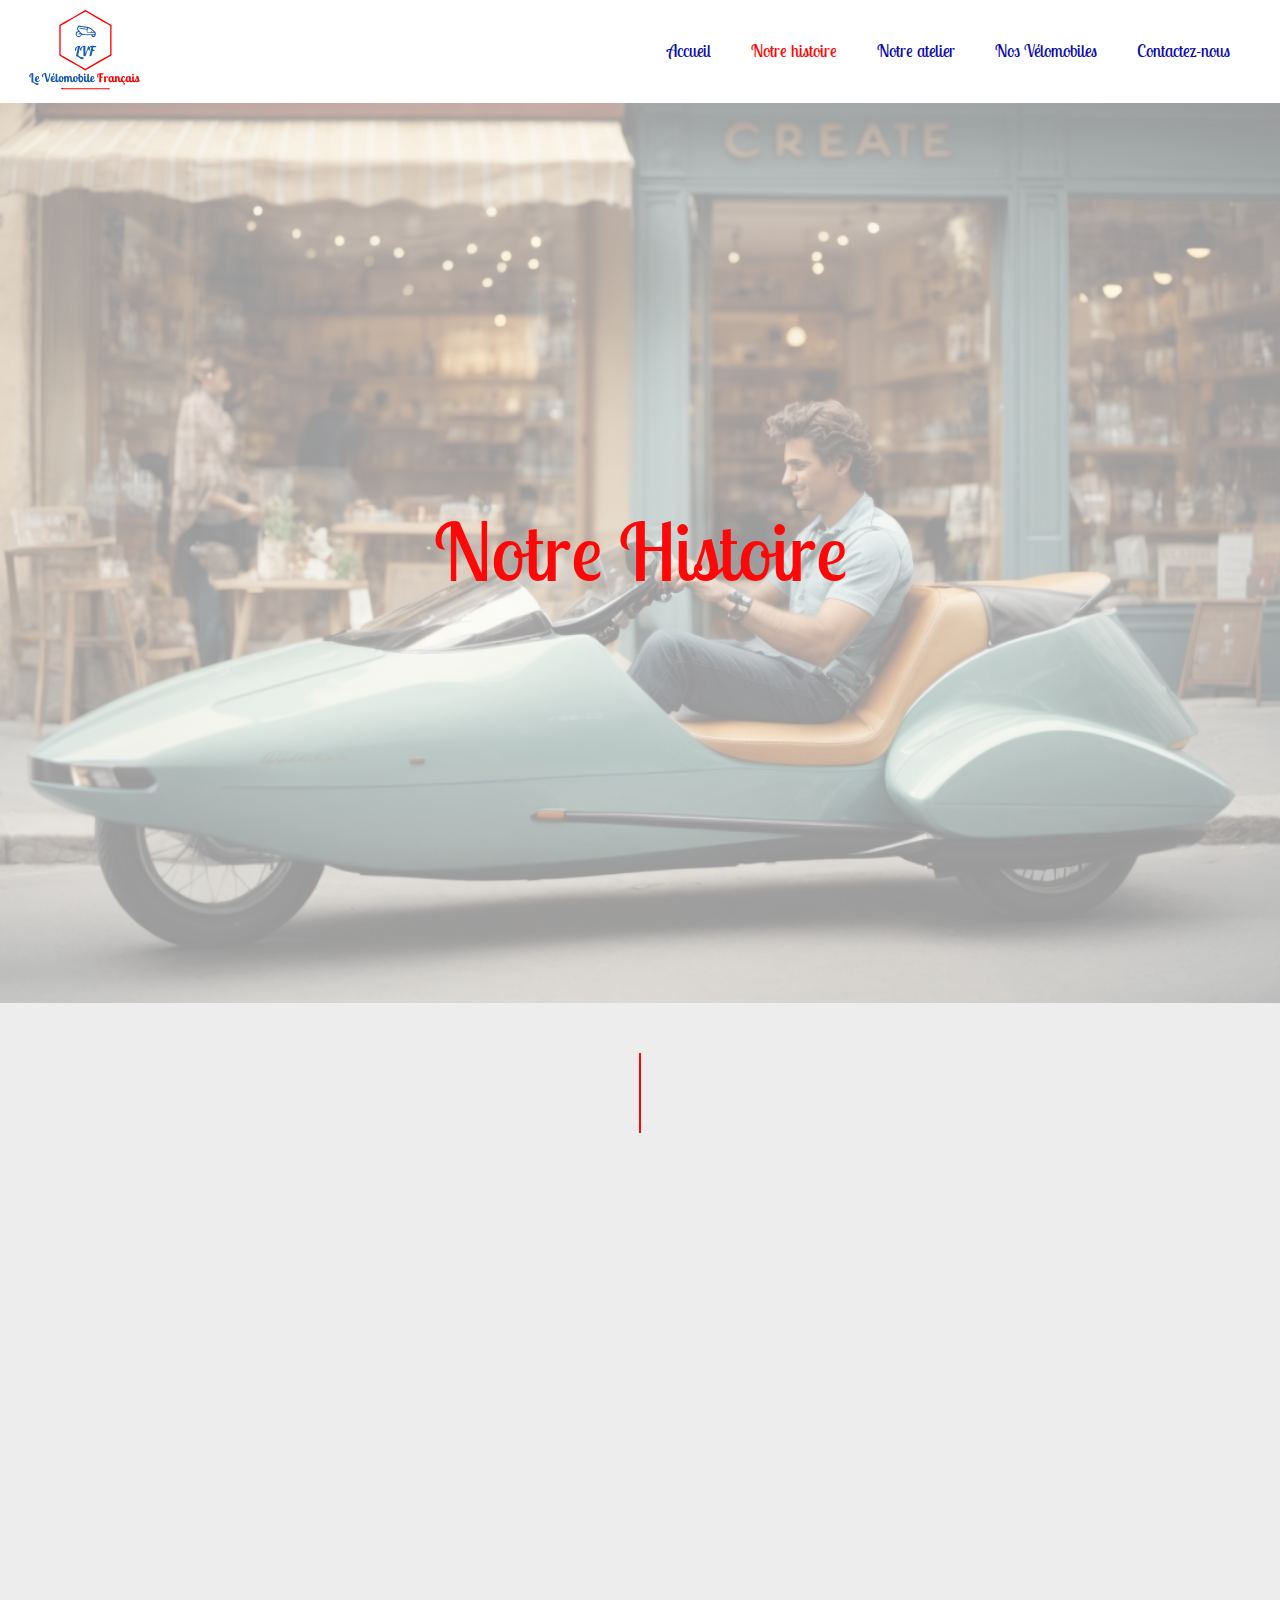
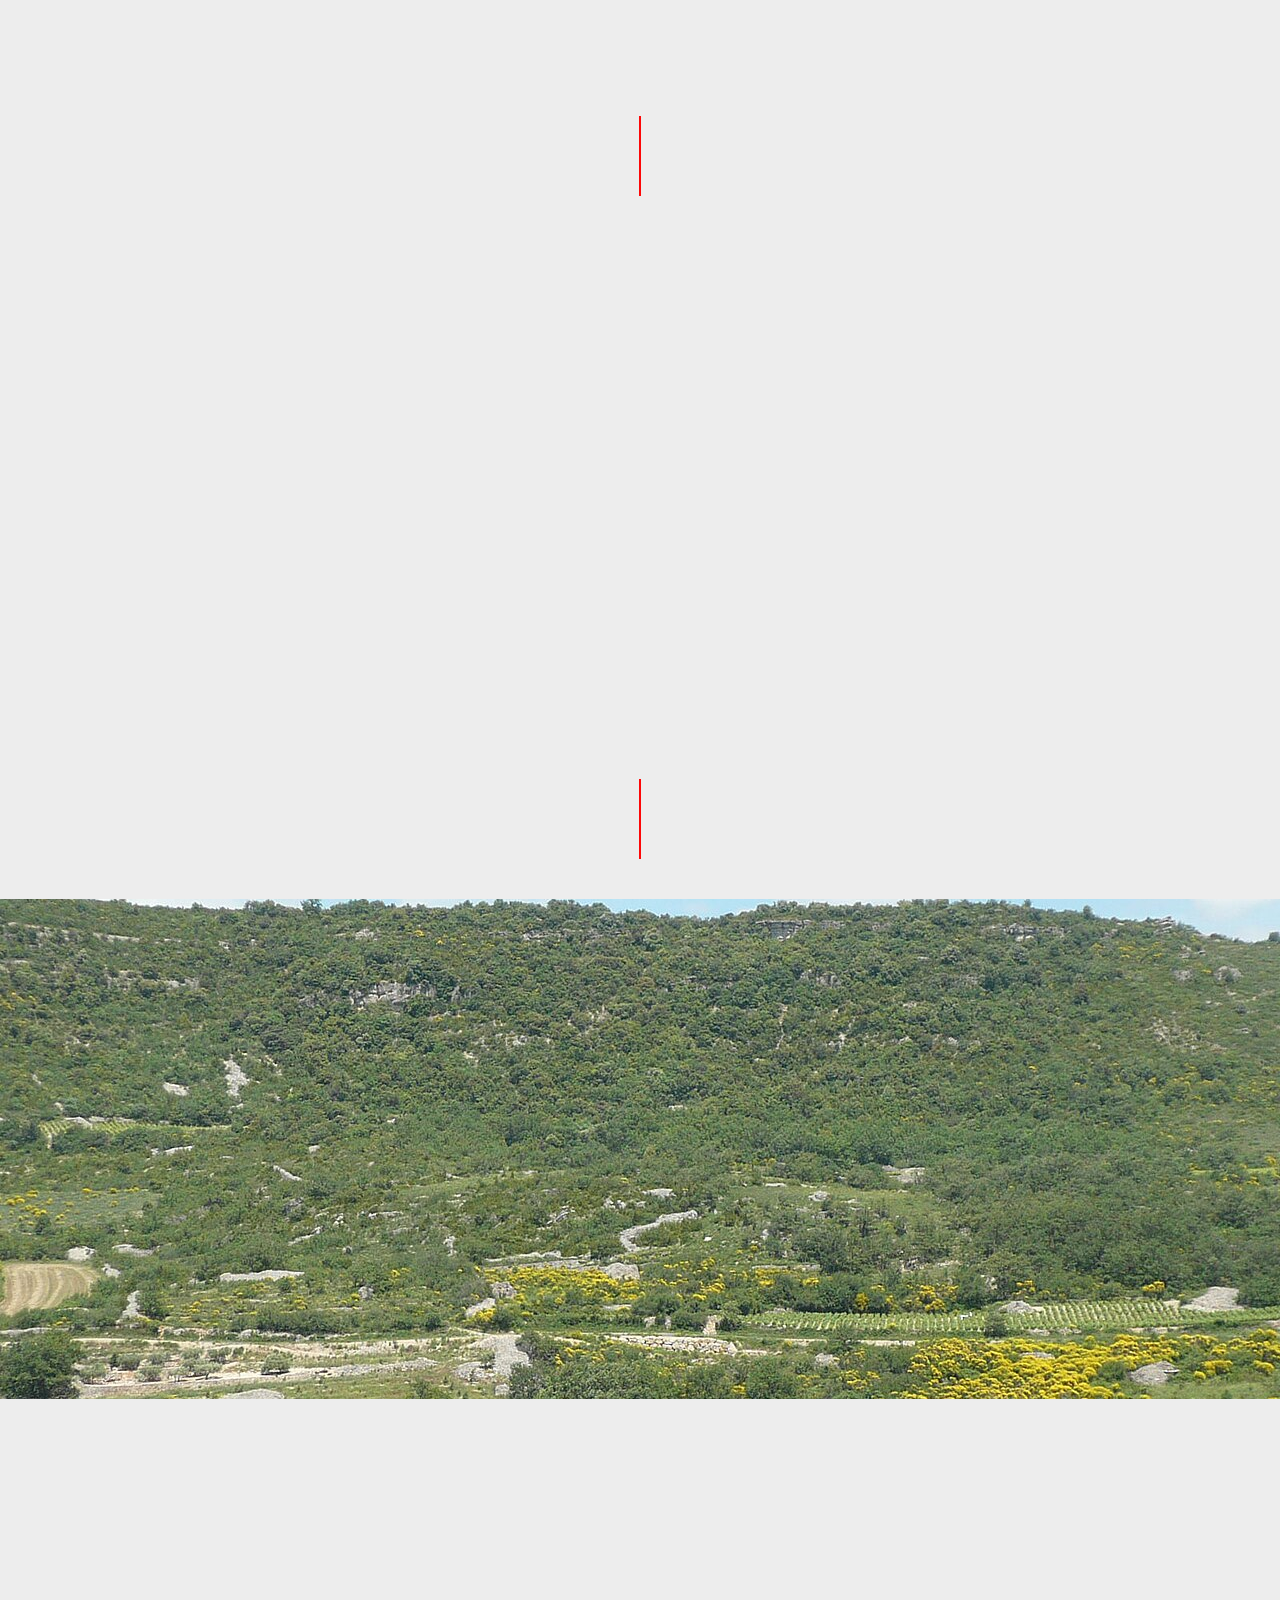
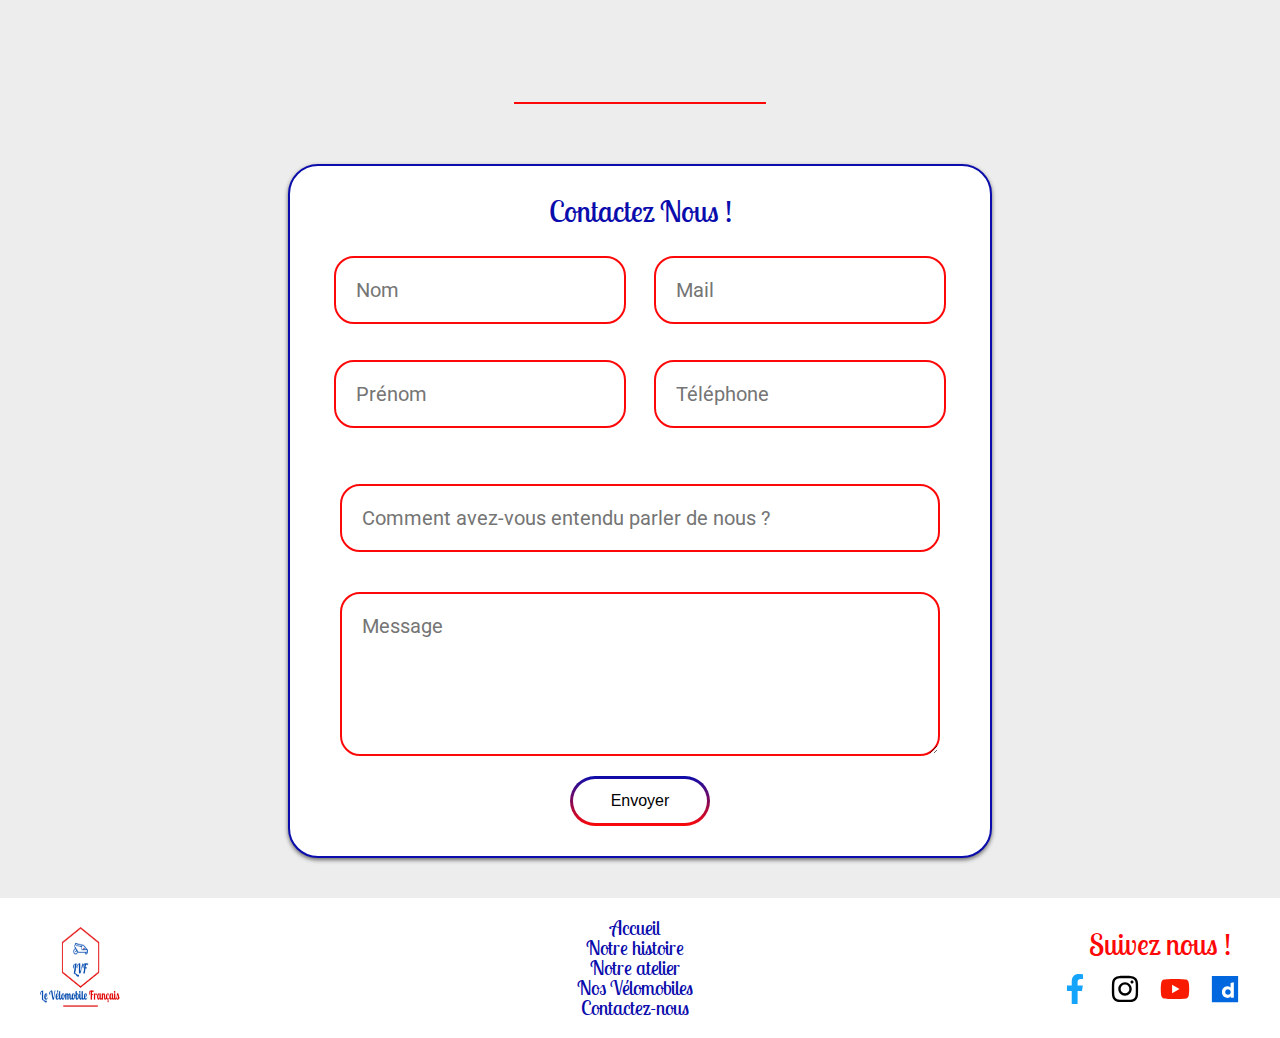
==== LVF/html/histoire.html @ 49d1deba "Merge branch 'developAntho'" ====
<!DOCTYPE html>
<html lang="fr">
  <head>
    <meta charset="UTF-8" />
    <meta name="viewport" content="width=device-width, initial-scale=1.0" />
    <link rel="stylesheet" href="../style/reset.css" />
    <link rel="preconnect" href="https://fonts.googleapis.com" />
    <link rel="preconnect" href="https://fonts.gstatic.com" crossorigin />
    <link
      href="https://fonts.googleapis.com/css2?family=Lobster+Two:wght@700&family=Roboto:wght@300;400;700&display=swap"
      rel="stylesheet"
    />
    <link rel="stylesheet" href="../style/general.css" />
    <link rel="stylesheet" href="../style/header.css" />
    <link rel="stylesheet" href="../style/histoire.css" />
    <link rel="stylesheet" href="../style/footer.css" />
    <link rel="stylesheet" href="../style/form.css" />
    <script src="../script/main.js" type="module" defer></script>
    <script type="module" src="../script/defilement.js" defer></script>
    <title>Le Vélomobile Français - Accueil</title>
  </head>
  <body>
    <header>
      <nav class="navbar" id="navbar">
        <a href="../index.html" class="logo"
          ><img
            src="../assets/imgs/lvf-logo+txt.svg"
            alt="Logo Le Vélomobile Français"
            title="Logo LVF"
            id="logo"
        /></a>
        <a href="#" class="logo2"
          ><img
            src="../assets/imgs/logo.png"
            alt="Logo Le Vélomobile Français"
            title="Logo LVF"
            id="logo1"
        /></a>
        <div class="navlinks">
          <ul>
            <li><a href="../index.html">Accueil</a></li>
            <li><a href="#" class="active">Notre histoire</a></li>
            <li><a href="./usines.html">Notre atelier</a></li>
            <li><a href="./modeles.html">Nos Vélomobiles</a></li>
            <li><a href="#contact">Contactez-nous</a></li>
          </ul>
        </div>
        <div id="icons"></div>
      </nav>
    </header>

    <main>
      <div class="container-title">
        <div class="overlay">
          <h1 class="active">Notre Histoire</h1>
        </div>
      </div>

      <div class="verticalLine"></div>

      <section class="first-container">
        <div class="container-content reveal">
          <div class="content-text reveal-2">
            <p>
              Lorem ipsum dolor sit, amet consectetur adipisicing elit. Odio
              obcaecati alias ad velit voluptates provident facilis laudantium
              placeat voluptate, deleniti neque, eligendi quia distinctio
              dolorum exercitationem expedita libero dolores ex.
            </p>
          </div>
          <div class="picture-content-title reveal-2">
            <img src="../assets/imgs/comedie.jpg" />
          </div>
        </div>
      </section>

      <div class="verticalLine"></div>

      <section class="second-container">
        <div class="container-content reveal">
          <div class="picture-content-title reveal-3">
            <img src="../assets/imgs/1er velomobile.jpg" />
          </div>
          <div class="content-text reveal-3">
            <p>
              Lorem ipsum dolor sit, amet consectetur adipisicing elit. Odio
              obcaecati alias ad velit voluptates provident facilis laudantium
              placeat voluptate, deleniti neque, eligendi quia distinctio
              dolorum exercitationem expedita libero dolores ex.
            </p>
          </div>
        </div>
      </section>

      <div class="verticalLine"></div>

      <section class="third-container">
        <div class="container-content-history">
          <div class="picture-content-title wide">
            <img src="../assets/imgs/garrigue.jpg" class="img-cover"/>
          </div>
          <div class="container-content-about reveal">
            <div class="content-text reveal-2">
              <p>
                Lorem ipsum dolor sit, amet consectetur adipisicing elit. Odio
                obcaecati alias ad velit voluptates provident facilis laudantium
                placeat voluptate, deleniti neque, eligendi quia distinctio
                dolorum exercitationem expedita libero dolores ex.
              </p>
            </div>
            <div class="content-text reveal-4">
              <p>
                Lorem ipsum dolor sit, amet consectetur adipisicing elit. Odio
                obcaecati alias ad velit voluptates provident facilis laudantium
                placeat voluptate, deleniti neque, eligendi quia distinctio
                dolorum exercitationem expedita libero dolores ex.
              </p>
            </div>
          </div>
        </div>
      </section>

      <div class="horizontalLine"></div>
    </main>
  </body>
</html>
---- LVF/style/general.css ----
:root {
  --blue: #0b0cac;
  --red: #fd0808;
  --black: #000;
  --white: #fff;
  --background: #ededed;
}

html {
  font-family: "Roboto", sans-serif;
  font-size: 1rem;
  scroll-behavior: smooth;
}

body {
  margin: 0;
  height: 100%;
  width: 100%;
}

h1,
h2,
h3,
h4 {
  font-family: "Lobster Two", fantasy;
}

h3 {
  font-size: 1.5em;
}

body {
  background-color: var(--background);
}

/*Image qui prend toute la largeur*/
.wide {
  width: 100%;
}
.img-cover {
  object-fit: cover;
}

/*Image inversée*/
.flipped {
  transform: scaleX(-1);
}

h2 {
  color: var(--blue);
  font-size: 2em;
  text-align: center;
  margin: 1em 0;
}

/*Premiere section */

.container-title {
  background-image: url("../assets/imgs/LVF\ Q.jpg");
  height: 100vh;
  background-size: cover;
  background-position: center;
  position: relative;
  margin: 0 0 2.5em;
}
/*filtre eclaircissant*/
.overlay {
  display: flex;
  justify-content: center;
  flex-direction: column;
  align-items: center;
  position: absolute;
  top: 0;
  right: 0;
  bottom: 0;
  left: 0;
  background-color: rgba(255, 255, 255, 0.6);
  z-index: 1;
}

.container-title h1 {
  font-size: 4em;
  color: var(--blue);
  margin: 0 0 5px 0;
  z-index: 1;
}
.container-title span {
  color: var(--red);
}

.overlay .button-design {
  width: 180px;
  height: 60px;
  z-index: 1;
  background: rgba(255, 255, 255, 0.8);
  background-image: linear-gradient(180deg, white, white),
    linear-gradient(180deg, var(--blue), var(--red));
  border: 3px solid transparent;
  background-clip: padding-box, border-box;
  background-origin: border-box;
  margin: 1.75rem 0 0 0;
  border-radius: 30px;
  font-size: 16px;
  cursor: pointer;
  transition: transform 0.1s ease-out;
}

.button-design {
  width: 140px;
  height: 50px;
  z-index: 1;
  background-image: linear-gradient(180deg, white, white),
    linear-gradient(180deg, var(--blue), var(--red));
  border: 3px solid transparent;
  background-clip: padding-box, border-box;
  background-origin: border-box;
  margin: 1.75rem 0 0 0;
  border-radius: 30px;
  font-size: 16px;
  cursor: pointer;
  transition: transform 0.1s ease-out;
}

.button-design:hover {
  transform: scale(1.1);
}

.horizontalLine {
  width: 250px;
  border: 1px solid var(--red);
  text-align: center;
  margin: 3em auto;
}

.container-title .overlay .horizontalLine {
  margin: 10px auto;
}

.verticalLine {
  width: 0;
  height: 80px;
  border-right: 2px solid var(--red);
  margin: 10px auto;
}

section {
  margin: 2em 0 2em 0;
}

/*Premiere section présentation*/
.container-content {
  display: flex;
  justify-content: space-between;
  align-items: center;
}
.content-text {
  padding: 2em;
}
.picture-content-title img {
  width: 850px;
  height: 500px;
}


/*Notre gamme unique*/
.container-box {
  display: flex;
  justify-content: space-between;
  margin: 40px 0 0 0;
  align-items: start;
}
.picture-content-one img {
  width: 43.75rem;
  height: 25rem;
  border-radius: 0 400px 100px 0;
}
.content-about-one {
  display: flex;
  flex-direction: column;
  align-items: center;
  margin: 3.75rem 12.5rem 0 0;
  background-color: var(--white);
  padding: 1.5em;
  border-radius: 10% 20% 10% 20%;
  box-shadow: var(--blue) 0px 2px 5px -1px, var(--blue) 0px 1px 3px -1px;
  transition: transform 0.1s ease-out;
}


.content-about-one ul li {
  text-align: center;
  margin: 0.5em 0 0 0;
}
.active-blue {
  color: var(--blue);
}
.picture-content-two img {
  width: 43.75rem;
  height: 25rem;
  border-radius: 400px 0 0 100px;
}

.content-about-two {
  display: flex;
  flex-direction: column;
  align-items: center;
  margin: 3.75rem 0 0 12.5rem;
  background-color: var(--white);
  padding: 1.5em;
  border-radius: 20% 10% 20% 10%;
  transition: transform 0.1s ease-out;
  box-shadow: var(--red) 0px 2px 5px -1px, var(--red) 0px 1px 3px -1px;
}
.content-about-two:hover {
  transform: scale(1.1);
}
.content-about-two ul li {
  text-align: center;
  margin: 0.5em 0 0 0;
}

/*section histoire/usine*/
.container-picture-three {
  text-align: center;
}
.container-picture-three h3 {
  color: var(--blue);
  margin: 0 0 1.5rem 0;
}
.container-picture-three img {
  width: 43.75rem;
  height: 25rem;
}
.container-content-three {
  display: flex;
  width: 25rem;
  margin: 8rem auto;
  flex-direction: column;
  justify-content: center;
  align-items: center;
  text-align: justify;
}

/*formulaire*/

form {
  border: 2px solid var(--blue);
  display: flex;
  width: 50%;
  display: flex;
  flex-direction: column;
  margin: 0 auto;
  padding: 1.5em;
  border-radius: 1.5em;
  background-color: var(--white);
}
form h3 {
  text-align: center;
  color: var(--blue);
  margin: 0 0 1em 0;
}

/* Cacher les labels sauf pour les Screen Readers */
label {
  clip: rect(0 0 0 0);
  clip-path: inset(50%);
  height: 1px;
  overflow: hidden;
  position: absolute;
  white-space: nowrap;
  width: 1px;
}

.div-form-container {
  display: flex;
  justify-content: space-between;
  align-items: center;
  width: 100%;
}
.first-form-bloc,
.second-form-bloc {
  margin: 0 auto;
  text-align: center;
  width: 100%;
}
.first-form-bloc input,
.second-form-bloc input {
  width: 91%;
  box-sizing: border-box;
  margin: 0 0 1.8em 0;
}

input,
textarea {
  margin: 1em;
  padding: 1em;
  border-radius: 1em;
  border: 2px solid var(--red);
}

form .button-design {
  margin: 0 auto;
}
/*style pour le défilement transition*/
.reveal-loaded .reveal [class*="reveal-"] {
  opacity: 0 !important;
  animation: none !important;
  transition: 0s !important;
}

.reveal-loaded [class*="reveal-"] {
  animation: revealAnimation 1s cubic-bezier(0.5, 0, 0, 1) both;
}

.reveal-loaded .reveal-2 {
  animation-delay: 0.1s;
}

.reveal-loaded .reveal-3 {
  animation-delay: 0.2s;
}

.reveal-loaded .reveal-4 {
  animation-delay: 0.3s;
}

@media (prefers-reduced-motion: reduce) {
  .reveal-loaded [class*="reveal-"] {
    animation: none !important;
  }
}

@keyframes revealAnimation {
  0% {
    opacity: 0;
    transform: translateY(30px);
  }
  100% {
    opacity: 1;
    transform: translateY(0px);
  }
}


/*Media QUERIES*/

@media screen and (max-width: 992px) {
  .container-title {
    width: 100%;
    height: 50vh;
  }
  .container-title h1 {
    font-size: 2.3em;
  }
  .container-content {
    display: flex;
    flex-direction: column;
  }
  .content-text {
    margin: 10px auto;
    width: 70%;
    text-align: justify;
  }
  .picture-content-title img {
    width: 100%;
    height: auto;
  }
  .picture-content-one img {
    width: 100%;
    height: auto;
  }
  .content-about-one .button-design {
    margin: 1em 0 0 1em;
  }
  .content-about-two .button-design {
    margin: 1em 1em 0 0;
  }
  h3 {
    font-size: 1em;
  }
  .content-about-one,
  .content-about-two {
    margin: 0 1em 0 1em;
  }

  .picture-content-two img {
    width: 100%;
    height: auto;
  }
  .container-picture-three img {
    width: 100%;
    height: auto;
  }
  .three {
    display: flex;
    flex-direction: column;
  }
  .container-content-three {
    margin: 1em auto;
  }
  .threeBis {
    display: flex;
    flex-direction: column;
  }
  .threeBis .container-picture-three {
    order: 1;
  }
  .threeBis .container-content-three {
    order: 2;
  }
  .div-form-container {
    display: flex;
    flex-direction: column;
  }
}

/*** MEDIA QUERIES GENERAUX ***/

/* Extra small devices (phones, 600px and down) */
@media only screen and (max-width: 600px) {
  body {
    font-size: 1em;
  }
}

/* Small devices (portrait tablets and large phones, 600px and up) */
@media only screen and (min-width: 600px) {
  body {
    font-size: 1em;
  }
}

/* Medium devices (landscape tablets, 768px and up) */
@media only screen and (min-width: 768px) {
  body {
    font-size: 1.1em;
  }
}

/* Large devices (laptops/desktops, 992px and up) */
@media only screen and (min-width: 992px) {
  body {
    font-size: 1.2em;
  }
 }
 
 /* Extra large devices (large laptops and desktops, 1200px and up) */
 @media only screen and (min-width: 1200px) {
  body {
    font-size: 1.25em;
  }
 }
---- LVF/style/header.css ----
:root {
  --blue: #0b0cac;
  --red: #fd0808;
  --black: #000;
  --white: #fff;
}

header {
  height: 100%;
  width: 100%;
  background-color: var(--white);
}



#logo {
  width: 150px;
  height: 80px;
}
#logo1{
  width:80px;
  height: 80px;
  display:none;
}
.navbar {
  display: flex;
  justify-content: space-between;
  padding: 10px;
  align-items: center;
  box-sizing: border-box;
}
.navbar a {
  text-decoration: none;
  color: black;
}

.navlinks ul {
  display: flex;
  justify-content: space-between;
  align-items: center;
  font-family: "Lobster Two", fantasy;
  font-size: 17px;
}
/*ligne au survol de la souris*/
.navlinks ul li a {
  position: relative;
}
.navlinks ul li a::before {
  content: "";
  width: 0;
  height: 2px;
  background-color: var(--red);
  /* Couleur du trait */
  position: absolute;
  bottom: -5px;
  left: 0;
  transition: 0.5s ease;
}

/* Au survol du lien, on élargi le trait */
.navlinks ul li a:hover::before {
  width: 100%;
  /* Largeur maximale du trait */
}
.navlinks ul li {
  margin: 0 40px 0 0;
}

.navlinks ul li a {
  color: var(--blue);
}

.active {
  color: var(--red) !important;
}

#icons {
  cursor: pointer;
  display: none;
}

/* Gestion mobiles */

@media (max-width: 800px) {
  #icons {
    display: block;
    margin: 0 1em 0 0;
  }

  #icons:before {
    content: "\2630";
    z-index: 9;
    font-size: 2em;
    color: var(--blue)
  }

  .activeBurger #icons:before {
    content: "\2715";
    z-index: 10;
  }
  .navbar {
    height: 130px;
  }
  #logo{
    display:none;
  }
  .logo2{
    position: absolute;
    margin: 0 1em 0 1em;
  }
  #logo1 {
    display: block;
    
  }
  nav ul {
    z-index: 5;
    position: absolute;
    left: -100%;
    top: 0;
    flex-direction: column;
    background-color: white;
    width: 100%;

    transition: 0.25s;
  }

  nav ul li {
    width: 100%;
    text-align: center;
    padding: 3px 0;
  }

  nav.activeBurger ul {
    left: 35%;
    width: 50%;
  }
}
---- LVF/style/histoire.css ----
.container-title {
  background-image: url("../assets/imgs/PhotoReal_create_a_shopin_a_street_in_south_of_france_selling_2.jpg");
}

.container-content-history {
  display: flex;
  flex-direction: column;
  justify-content: center;
  align-items: center;
}
.wide img {
  width: 100%;
}
.container-content-about {
  display: flex;
  justify-content: center;
  align-items: center;
}
.content-text {
  margin: 2em 0 2em 0;
  padding: 2em;
}
---- LVF/style/footer.css ----
:root {
  --blue: #0b0cac;
  --red: #fd0808;
  --black: #000;
  --white: #fff;
  --background: #ededed;
}

/*footer*/

footer {
  background-color: white;
  padding: 1em;
}
.div-container {
  display: flex;
  justify-content: space-between;
  align-items: center;
}
.ul-box {
  margin: 0 0 0 3.5em;
  text-align: center;
  font-family: "Lobster two", sans-serif;
}
.div-title-tab h3 {
  margin: 0 0 0.5em 0;
  color: var(--red);
}
.ul-box ul li a {
  text-decoration: none;
  color: var(--blue);
}
.div-social-tab {
  display: flex;
  align-items: center;
  flex-direction: column;
}

.div-social-tab img {
  width: 30px;
  height: 30px;
  margin: 0 1em 0 0;
}
.div-logo img {
  width: 80px;
  height: 80px;
  margin: 0 1em 0 1em;
}

/* couleurs icones */

.icon0{
  filter: invert(70%) sepia(55%) saturate(6953%) hue-rotate(179deg) brightness(104%) contrast(97%);
}

.icon2{
  filter: invert(18%) sepia(77%) saturate(6926%) hue-rotate(15deg) brightness(103%) contrast(110%);
}

.icon3{
  filter: invert(24%) sepia(55%) saturate(3353%) hue-rotate(202deg) brightness(102%) contrast(101%);
}

@media screen and (max-width: 992px) {
  .div-social-tab {
    display: flex;
    margin: 0 1em 0 0;
  }
  .div-social-tab img {
    width: 100%;
  }
  .div-icon-tab {
    display: flex;
    flex-direction: row;
  }
}
---- LVF/style/form.css ----
/*formulaire*/

form {
  border: 2px solid var(--blue);
  display: flex;
  width: 50%;
  display: flex;
  flex-direction: column;
  margin: 0 auto;
  padding: 1.5em;
  border-radius: 1.5em;
  background-color: var(--white);
  box-shadow: 0 2px 4px dimgray;
}
form h3 {
  text-align: center;
  color: var(--blue);
  margin: 0 0 1em 0;
}

/* Cacher les labels sauf pour les Screen Readers */
label {
  clip: rect(0 0 0 0);
  clip-path: inset(50%);
  height: 1px;
  overflow: hidden;
  position: absolute;
  white-space: nowrap;
  width: 1px;
}

.div-form-container {
  display: flex;
  justify-content: space-between;
  align-items: center;
  width: 100%;
}
.first-form-bloc,
.second-form-bloc {
  margin: 0 auto;
  text-align: center;
  width: 100%;
}
.first-form-bloc input,
.second-form-bloc input {
  width: 91%;
  box-sizing: border-box;
  margin: 0 0 1.8em 0;
}

input,
textarea {
  margin: 1em;
  padding: 1em;
  border-radius: 1em;
  border: 2px solid var(--red);
  font-family: inherit;
  font-size: inherit;
}

form .button-design {
  margin: 0 auto;
}

@media screen and (max-width: 992px) {
  .div-form-container {
    display: flex;
    flex-direction: column;
  }
}
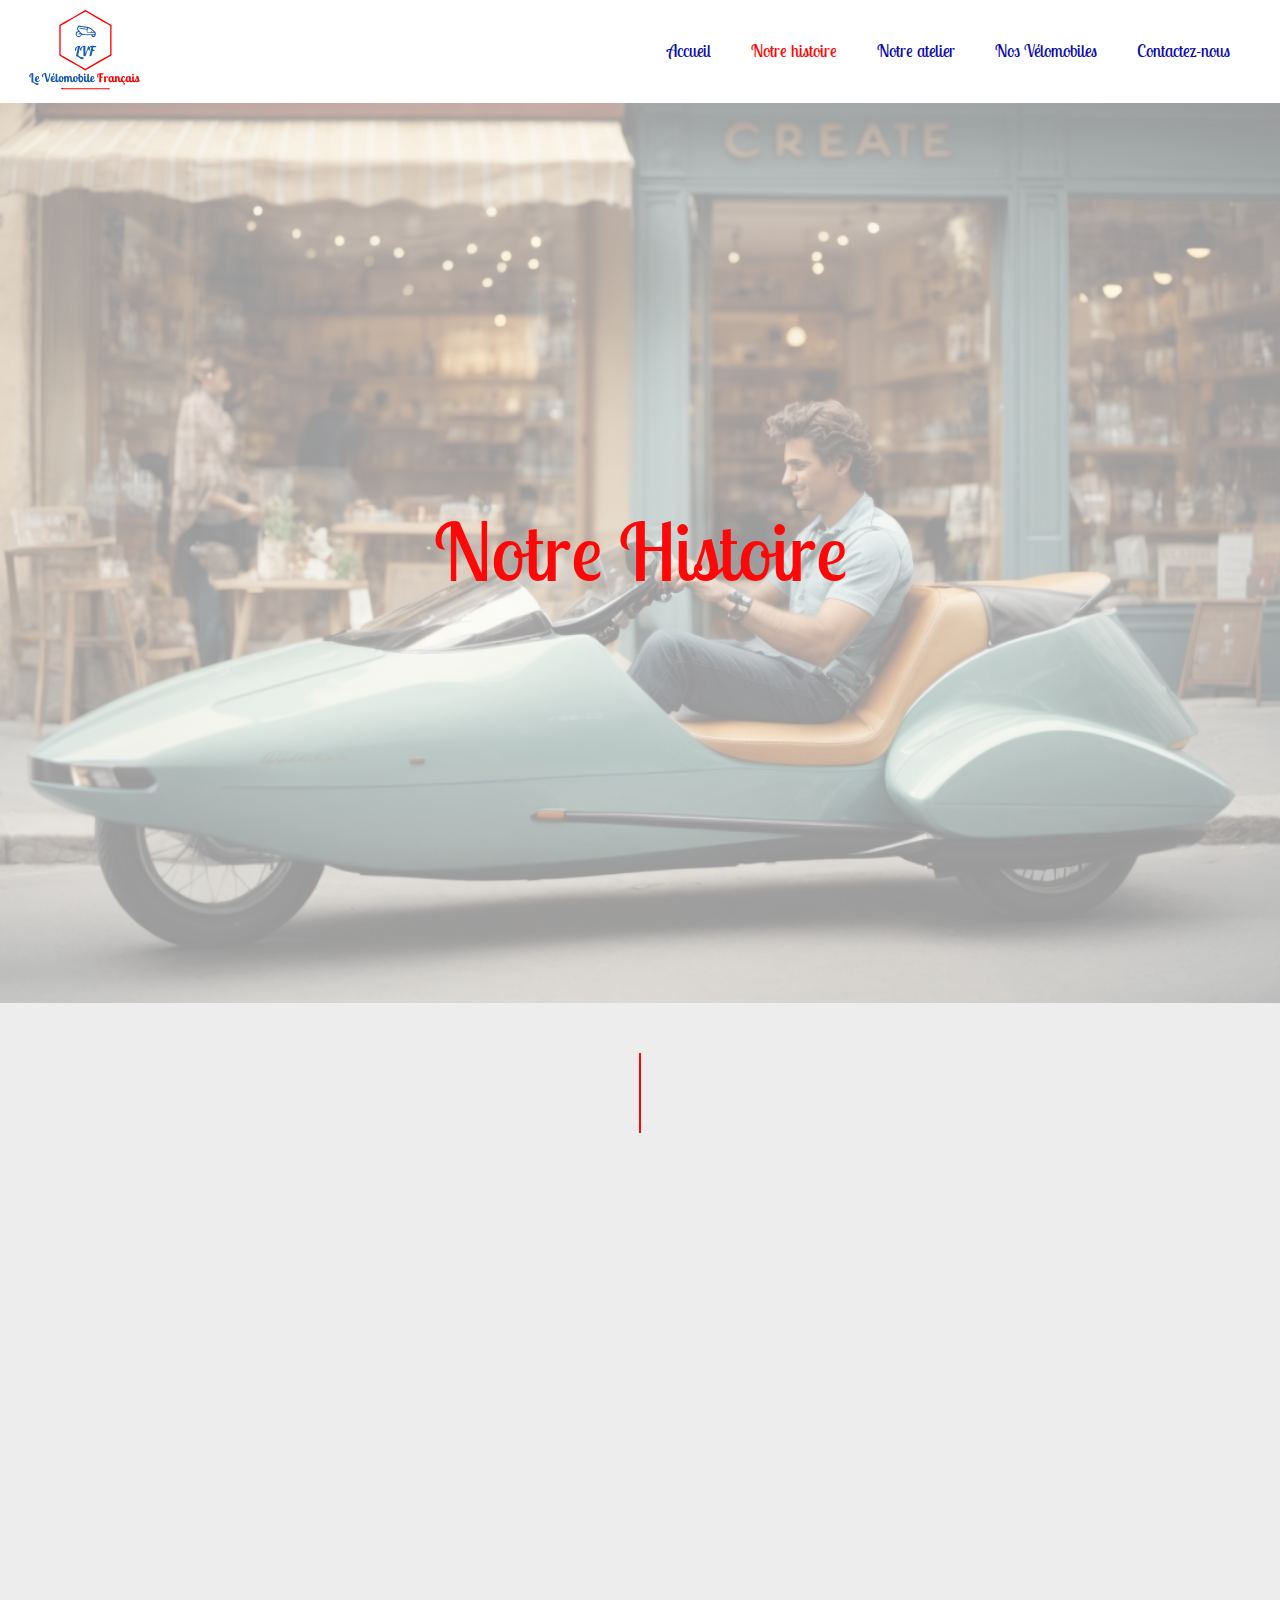
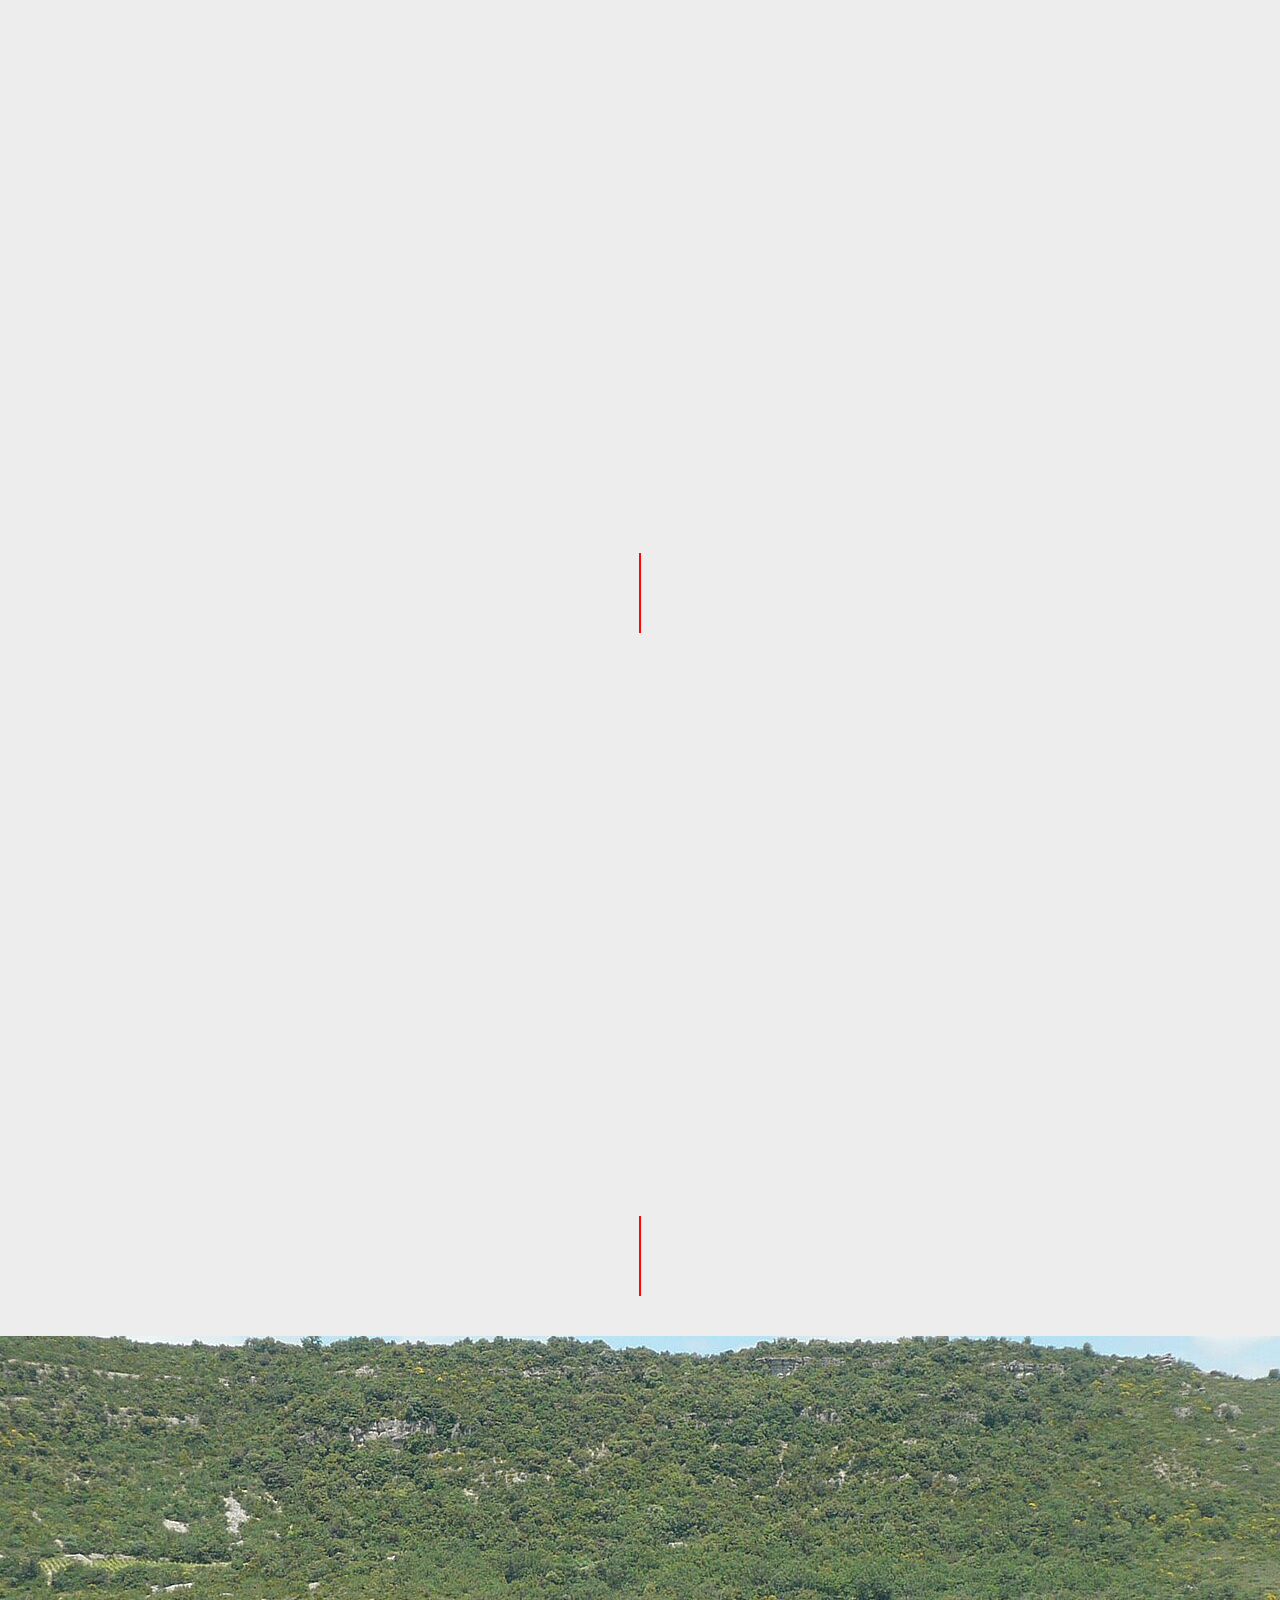
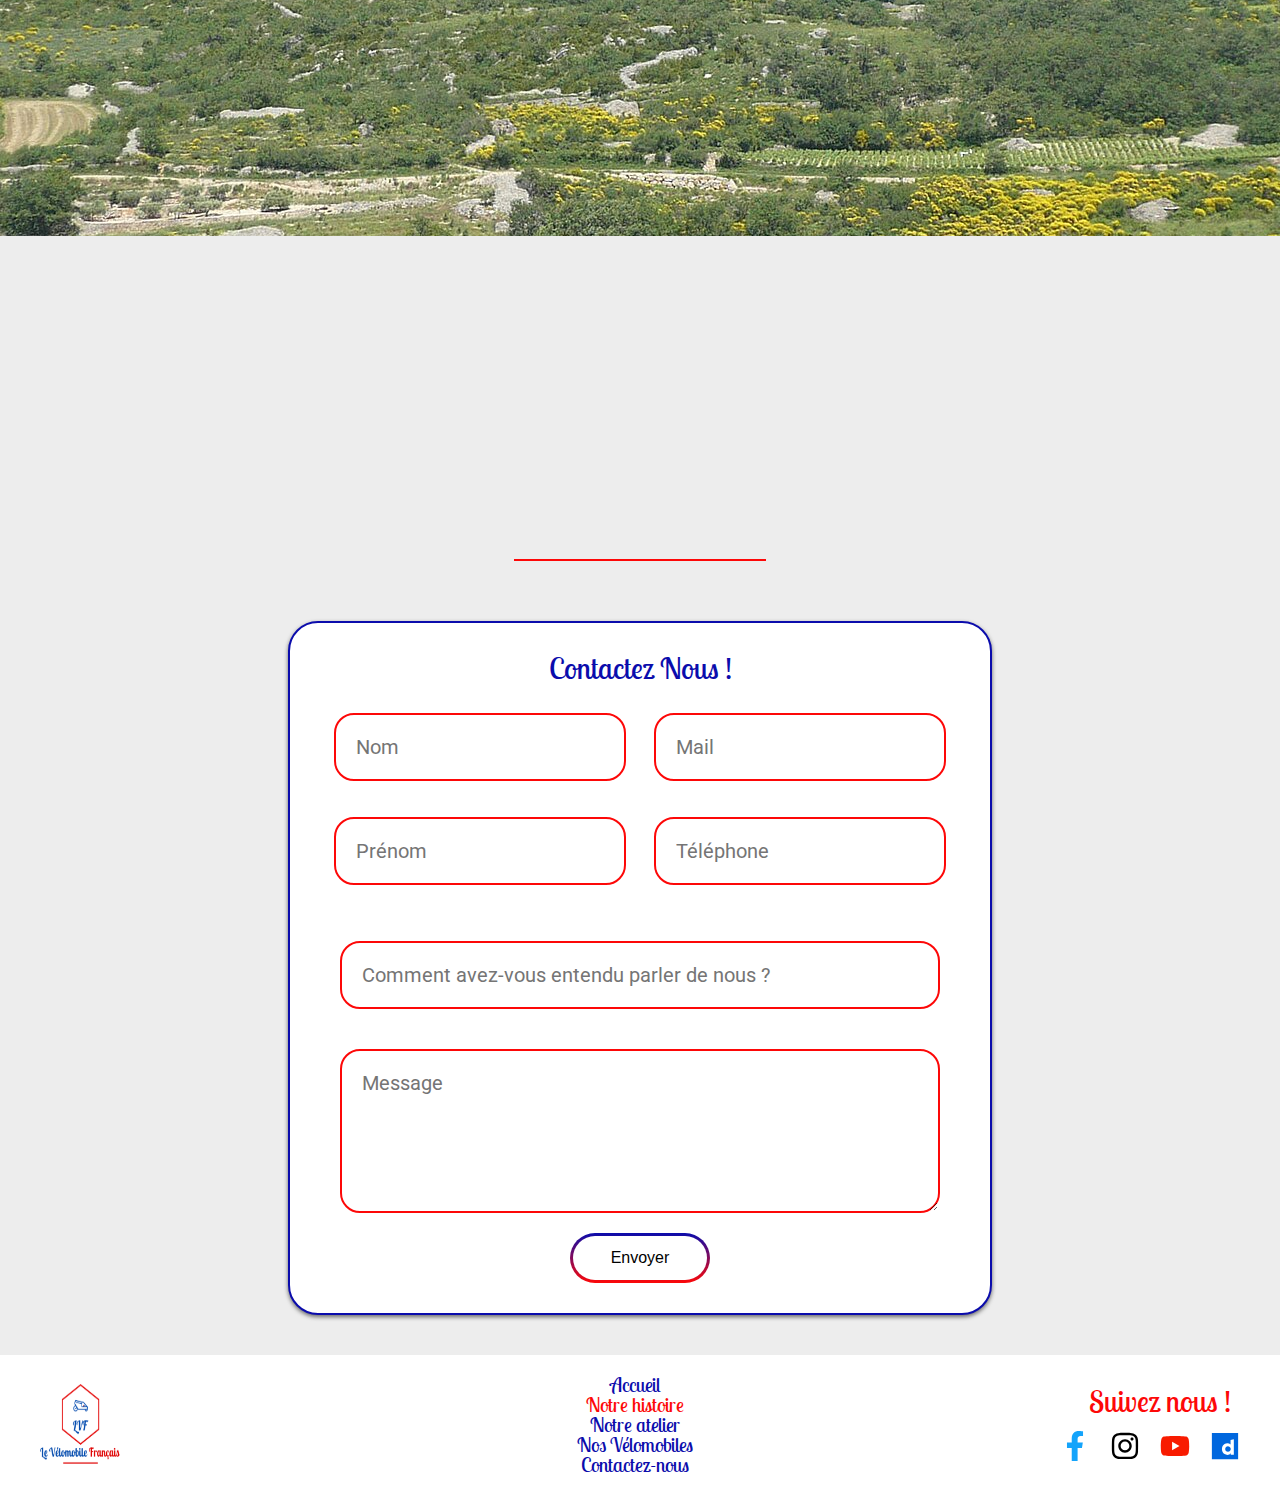
==== commit 83385352: "Merge branch 'developgbb'" ====
--- a/LVF/html/histoire.html
+++ b/LVF/html/histoire.html
@@ -62,10 +62,9 @@
         <div class="container-content reveal">
           <div class="content-text reveal-2">
             <p>
-              Lorem ipsum dolor sit, amet consectetur adipisicing elit. Odio
-              obcaecati alias ad velit voluptates provident facilis laudantium
-              placeat voluptate, deleniti neque, eligendi quia distinctio
-              dolorum exercitationem expedita libero dolores ex.
+              Notre entreprise innovante, située au cœur de Montpellier, a choisi cette ville dynamique pour son siège social en raison de sa forte culture du vélo et de ses infrastructures cyclables.<br>Montpellier est également un pôle d'innovation technologique, offrant un environnement propice au développement de solutions de transport alternatives et durables.<br>C’est d’abord l’histoire de deux frères Nicolas et Valentin, passionnés de vélo et soucieux de l'environnement, l'entreprise est née d'une volonté de proposer une solution de transport écologique et performante.<br>Il a fallu relever des défis importants, notamment en matière d'investissement et de recherche & développement.<br>Cependant, grâce à notre persévérance et notre participation à des conférences types Ted, nous avons réussi à lever une dizaine de million d’euros et ainsi, mettre sur pied une gamme unique de vélomobiles adaptés aux besoins des citadins.<br>
+              Nos Vélomobiles se caractérisent par leur design innovant et leur efficacité énergétique remarquable.<br>Dotés d'une coque légère en matériaux composites, ces véhicules associent les avantages du vélo (maniable, peu encombrant) et de la voiture (protection contre les intempéries, capacité de transport).<br>Ils ne nécessitent pas de sources d’énergies externes, de permis ni même d’assurance.
+              
             </p>
           </div>
           <div class="picture-content-title reveal-2">
@@ -83,10 +82,7 @@
           </div>
           <div class="content-text reveal-3">
             <p>
-              Lorem ipsum dolor sit, amet consectetur adipisicing elit. Odio
-              obcaecati alias ad velit voluptates provident facilis laudantium
-              placeat voluptate, deleniti neque, eligendi quia distinctio
-              dolorum exercitationem expedita libero dolores ex.
+              L'historique de la vélomobile commence dans les années 1920-1930 avec Mochet et son vélocar précurseur, et les premiers vélos couchés. Dès le début la recherche de stabilité et protection rejoint l'obtention de vitesses plus élevées grâce à une meilleure pénétration dans l'air (important dès 15 km/h).<br>Ci contre, Étienne Bunau-Varilla installant le pistard Marcel Berthet dans son « vélo torpille » au Parc des Princes en 1913.
             </p>
           </div>
         </div>
@@ -102,18 +98,13 @@
           <div class="container-content-about reveal">
             <div class="content-text reveal-2">
               <p>
-                Lorem ipsum dolor sit, amet consectetur adipisicing elit. Odio
-                obcaecati alias ad velit voluptates provident facilis laudantium
-                placeat voluptate, deleniti neque, eligendi quia distinctio
-                dolorum exercitationem expedita libero dolores ex.
+                La nature nous inspire et notamment la beauté de la garrigue. C'est cet environnement privilégié d'Occitanie et notre passion pour le Vélo qui nous permis de découvrir le Vélomobile et ses multiples avantages.
+                Dès lors, l'implantation de nos différentes structures dans cette magnifique région est vite devenue une évidence.
               </p>
             </div>
             <div class="content-text reveal-4">
               <p>
-                Lorem ipsum dolor sit, amet consectetur adipisicing elit. Odio
-                obcaecati alias ad velit voluptates provident facilis laudantium
-                placeat voluptate, deleniti neque, eligendi quia distinctio
-                dolorum exercitationem expedita libero dolores ex.
+                C'est derrière cette colline, à l'abris des regards, que nous testons nos prototypes (vitesse, tenue de route) sur le circuit "Carland" de Mireval, dans le massif de la Gardiole. Le circuit nous est gentiment prêté par la société Goodyear, propriétaire du circuit depuis 1984.
               </p>
             </div>
           </div>
--- a/LVF/style/header.css
+++ b/LVF/style/header.css
@@ -131,7 +131,7 @@
   }
 
   nav.activeBurger ul {
-    left: 35%;
+    left: 32%;
     width: 50%;
   }
 }
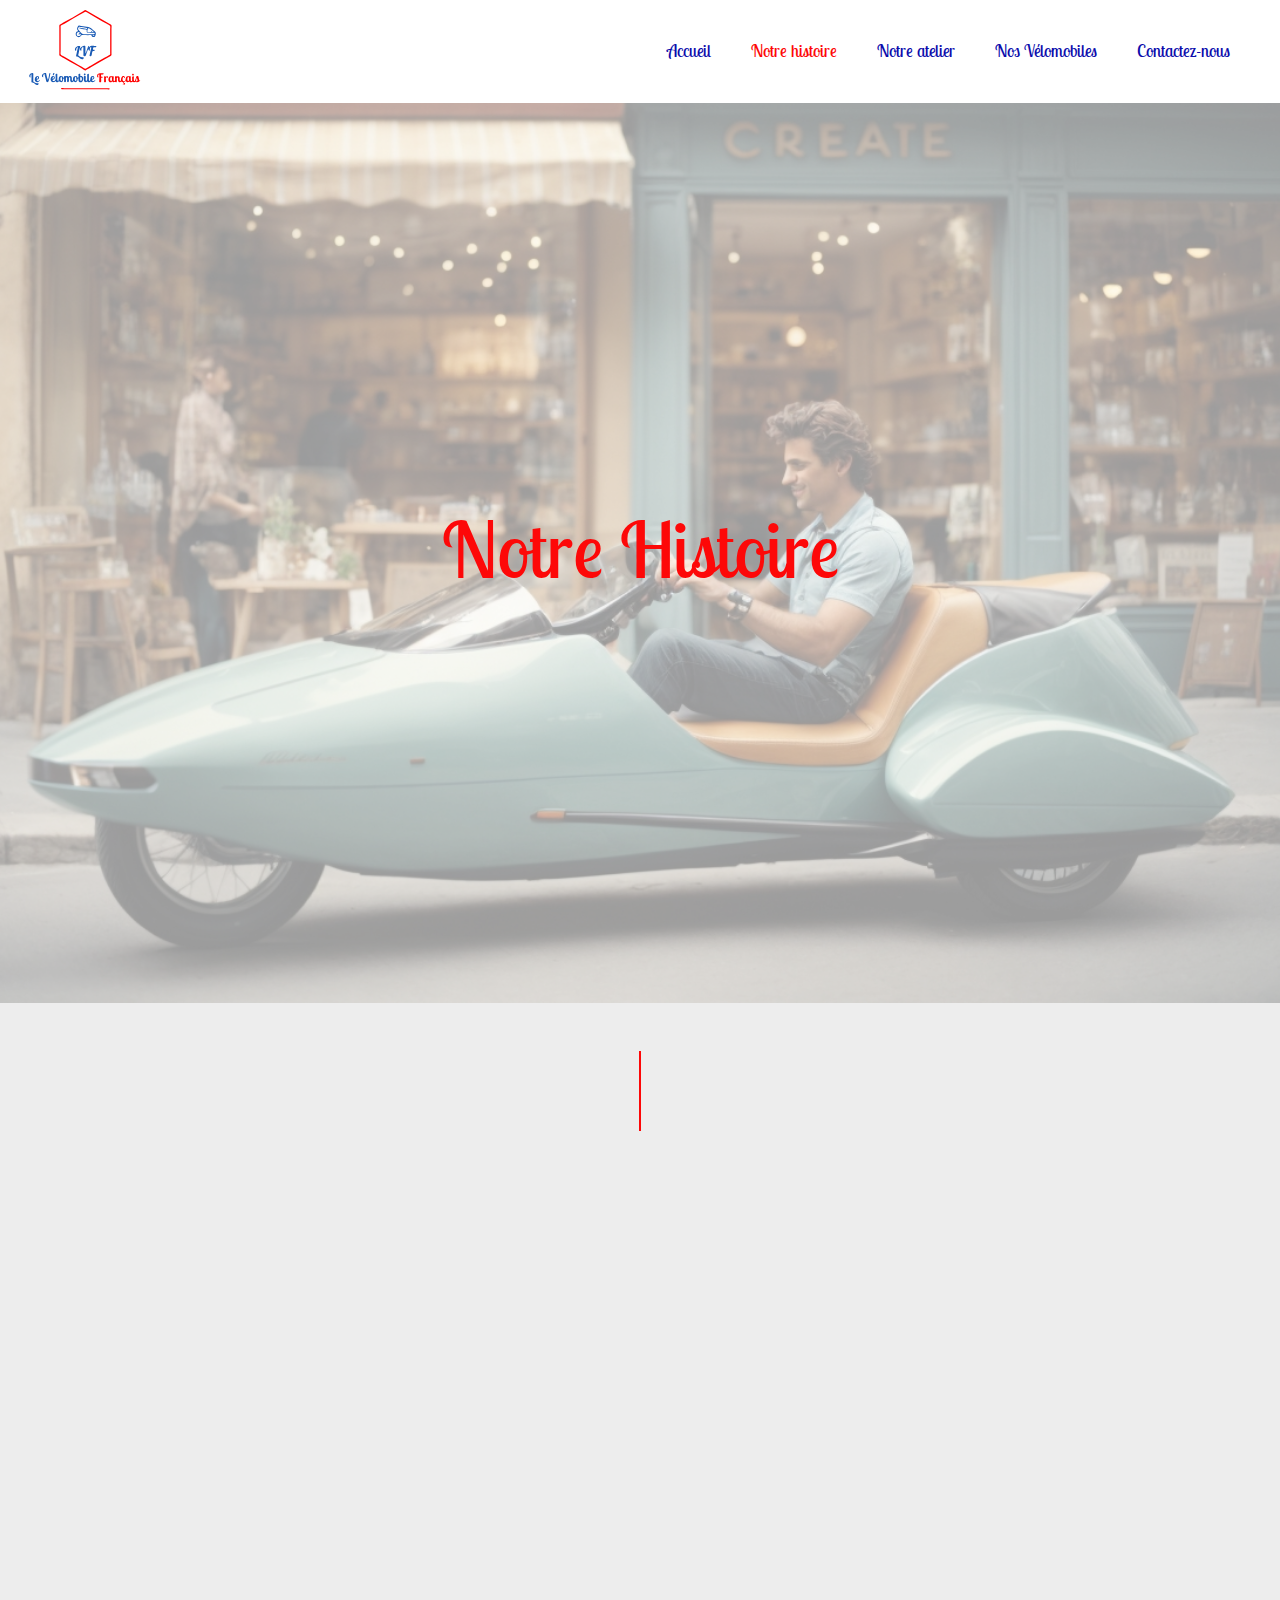
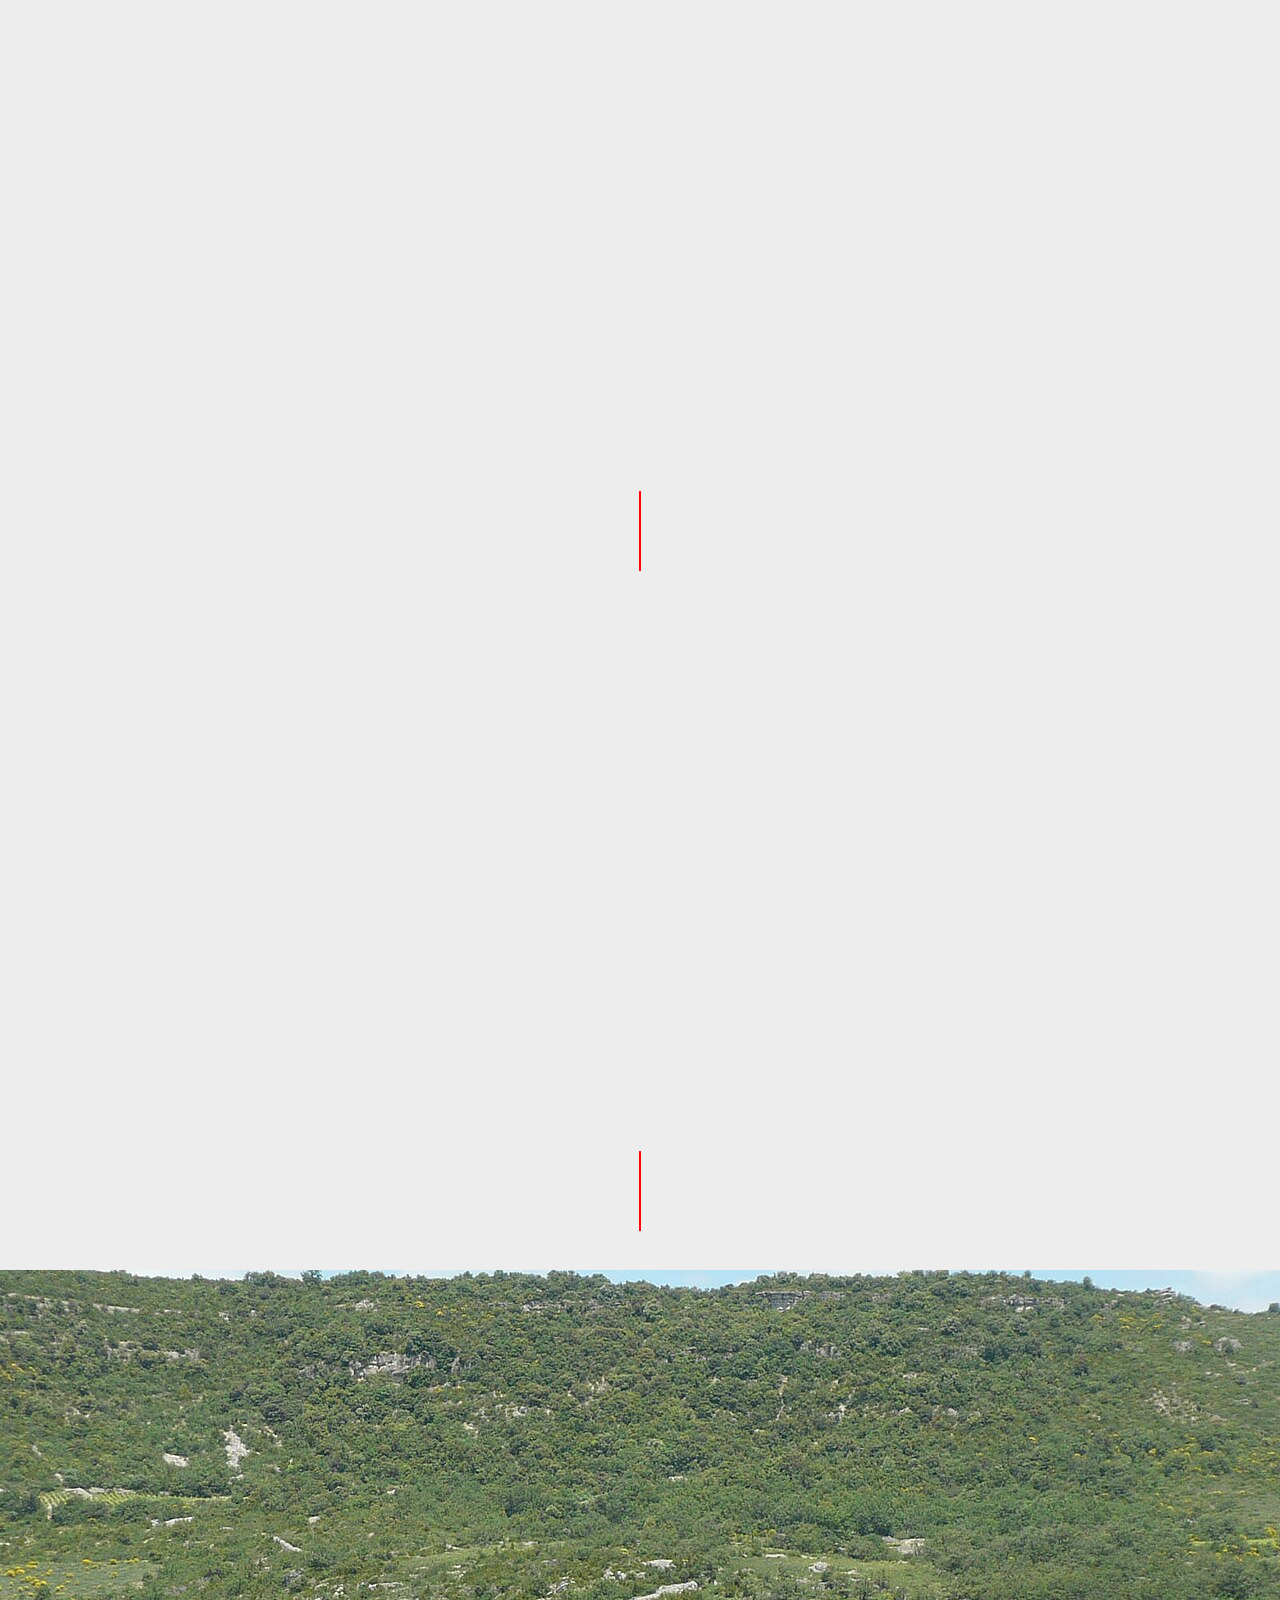
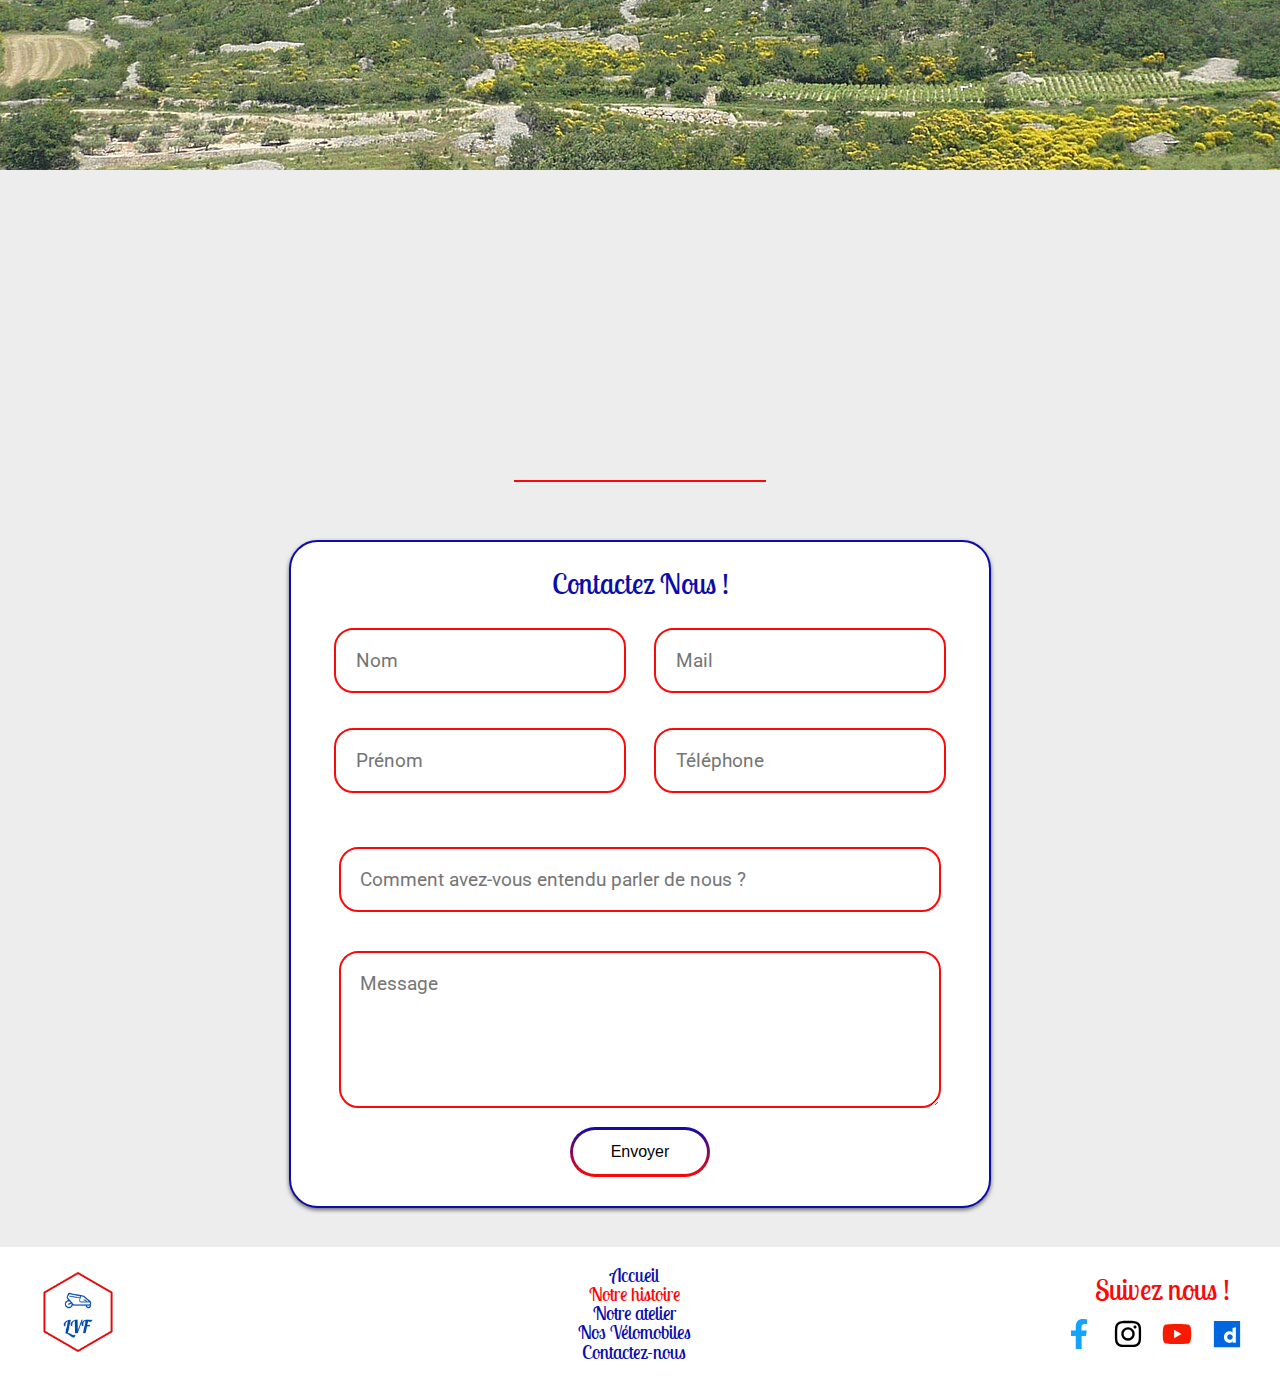
==== commit 8cdafa3a: "modif orthographe" ====
--- a/LVF/html/histoire.html
+++ b/LVF/html/histoire.html
@@ -62,9 +62,28 @@
         <div class="container-content reveal">
           <div class="content-text reveal-2">
             <p>
-              Notre entreprise innovante, située au cœur de Montpellier, a choisi cette ville dynamique pour son siège social en raison de sa forte culture du vélo et de ses infrastructures cyclables.<br>Montpellier est également un pôle d'innovation technologique, offrant un environnement propice au développement de solutions de transport alternatives et durables.<br>C’est d’abord l’histoire de deux frères Nicolas et Valentin, passionnés de vélo et soucieux de l'environnement, l'entreprise est née d'une volonté de proposer une solution de transport écologique et performante.<br>Il a fallu relever des défis importants, notamment en matière d'investissement et de recherche & développement.<br>Cependant, grâce à notre persévérance et notre participation à des conférences types Ted, nous avons réussi à lever une dizaine de million d’euros et ainsi, mettre sur pied une gamme unique de vélomobiles adaptés aux besoins des citadins.<br>
-              Nos Vélomobiles se caractérisent par leur design innovant et leur efficacité énergétique remarquable.<br>Dotés d'une coque légère en matériaux composites, ces véhicules associent les avantages du vélo (maniable, peu encombrant) et de la voiture (protection contre les intempéries, capacité de transport).<br>Ils ne nécessitent pas de sources d’énergies externes, de permis ni même d’assurance.
-              
+              Notre entreprise innovante, située au cœur de Montpellier, a
+              choisi cette ville dynamique pour son siège social en raison de sa
+              forte culture du vélo et de ses infrastructures cyclables.<br />Montpellier
+              est également un pôle d'innovation technologique, offrant un
+              environnement propice au développement de solutions de transport
+              alternatives et durables.<br />C’est d’abord l’histoire de deux
+              frères Nicolas et Valentin, passionnés de vélo et soucieux de
+              l'environnement, l'entreprise est née d'une volonté de proposer
+              une solution de transport écologique et performante.<br />Il a
+              fallu relever des défis importants, notamment en matière
+              d'investissement et de recherche & développement.<br />Cependant,
+              grâce à notre persévérance et notre participation à des
+              conférences types Ted, nous avons réussi à lever une dizaine de
+              million d’euros et ainsi, mettre sur pied une gamme unique de
+              vélomobiles adaptés aux besoins des citadins.<br />
+              Nos Vélomobiles se caractérisent par leur design innovant et leur
+              efficacité énergétique remarquable.<br />Dotés d'une coque légère
+              en matériaux composites, ces véhicules associent les avantages du
+              vélo (maniable, peu encombrant) et de la voiture (protection
+              contre les intempéries, capacité de transport).<br />Ils ne
+              nécessitent pas de sources d’énergies externes, de permis ni même
+              d’assurance.
             </p>
           </div>
           <div class="picture-content-title reveal-2">
@@ -82,7 +101,13 @@
           </div>
           <div class="content-text reveal-3">
             <p>
-              L'historique de la vélomobile commence dans les années 1920-1930 avec Mochet et son vélocar précurseur, et les premiers vélos couchés. Dès le début la recherche de stabilité et protection rejoint l'obtention de vitesses plus élevées grâce à une meilleure pénétration dans l'air (important dès 15 km/h).<br>Ci contre, Étienne Bunau-Varilla installant le pistard Marcel Berthet dans son « vélo torpille » au Parc des Princes en 1913.
+              L'historique de la vélomobile commence dans les années 1920-1930
+              avec Mochet et son vélocar précurseur, et les premiers vélos
+              couchés. Dès le début la recherche de stabilité et protection
+              rejoint l'obtention de vitesses plus élevées grâce à une meilleure
+              pénétration dans l'air (important dès 15 km/h).<br />Ci contre,
+              Étienne Bunau-Varilla installant le pistard Marcel Berthet dans
+              son « vélo torpille » au Parc des Princes en 1913.
             </p>
           </div>
         </div>
@@ -93,18 +118,26 @@
       <section class="third-container">
         <div class="container-content-history">
           <div class="picture-content-title wide">
-            <img src="../assets/imgs/garrigue.jpg" class="img-cover"/>
+            <img src="../assets/imgs/garrigue.jpg" class="img-cover" />
           </div>
           <div class="container-content-about reveal">
             <div class="content-text reveal-2">
               <p>
-                La nature nous inspire et notamment la beauté de la garrigue. C'est cet environnement privilégié d'Occitanie et notre passion pour le Vélo qui nous permis de découvrir le Vélomobile et ses multiples avantages.
-                Dès lors, l'implantation de nos différentes structures dans cette magnifique région est vite devenue une évidence.
+                La nature nous inspire et notamment la beauté de la garrigue.
+                C'est cet environnement privilégié d'Occitanie et notre passion
+                pour le Vélo qui nous permis de découvrir le Vélomobile et ses
+                multiples avantages. Dès lors, l'implantation de nos différentes
+                structures dans cette magnifique région est vite devenue une
+                évidence.
               </p>
             </div>
             <div class="content-text reveal-4">
               <p>
-                C'est derrière cette colline, à l'abris des regards, que nous testons nos prototypes (vitesse, tenue de route) sur le circuit "Carland" de Mireval, dans le massif de la Gardiole. Le circuit nous est gentiment prêté par la société Goodyear, propriétaire du circuit depuis 1984.
+                C'est derrière cette colline, à l'abris des regards, que nous
+                testons nos prototypes (vitesse, tenue de route) sur le circuit
+                "Carland" de Mireval, dans le massif de la Gardiole. Le circuit
+                nous est gentiment prêté par la société Goodyear, propriétaire
+                du circuit depuis 1984.
               </p>
             </div>
           </div>
--- a/LVF/style/general.css
+++ b/LVF/style/general.css
@@ -161,7 +161,6 @@
   height: 500px;
 }
 
-
 /*Notre gamme unique*/
 .container-box {
   display: flex;
@@ -185,7 +184,6 @@
   box-shadow: var(--blue) 0px 2px 5px -1px, var(--blue) 0px 1px 3px -1px;
   transition: transform 0.1s ease-out;
 }
-
 
 .content-about-one ul li {
   text-align: center;
@@ -341,7 +339,6 @@
   }
 }
 
-
 /*Media QUERIES*/
 
 @media screen and (max-width: 992px) {
@@ -376,7 +373,7 @@
     margin: 1em 1em 0 0;
   }
   h3 {
-    font-size: 1em;
+    font-size: 1.75em;
   }
   .content-about-one,
   .content-about-two {
@@ -442,11 +439,11 @@
   body {
     font-size: 1.2em;
   }
- }
- 
- /* Extra large devices (large laptops and desktops, 1200px and up) */
- @media only screen and (min-width: 1200px) {
+}
+
+/* Extra large devices (large laptops and desktops, 1200px and up) */
+@media only screen and (min-width: 1400px) {
   body {
     font-size: 1.25em;
   }
- } +}
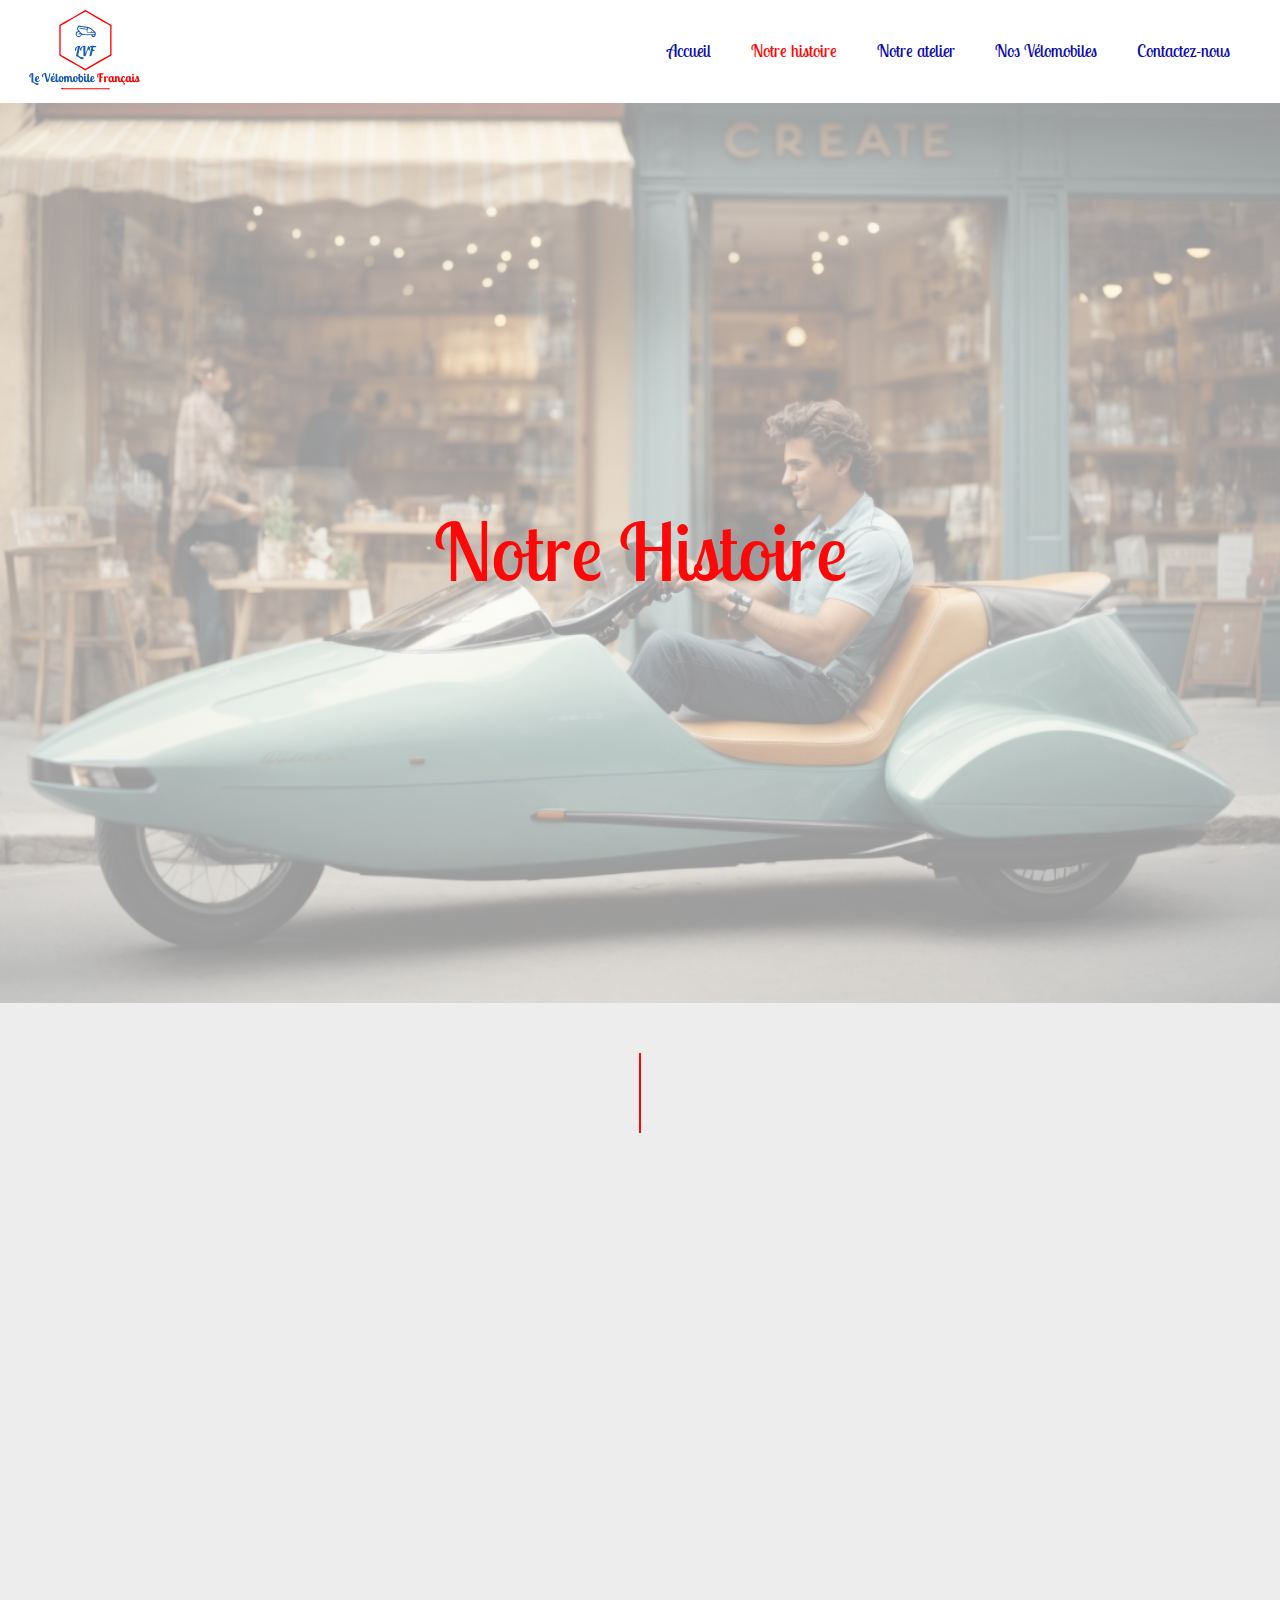
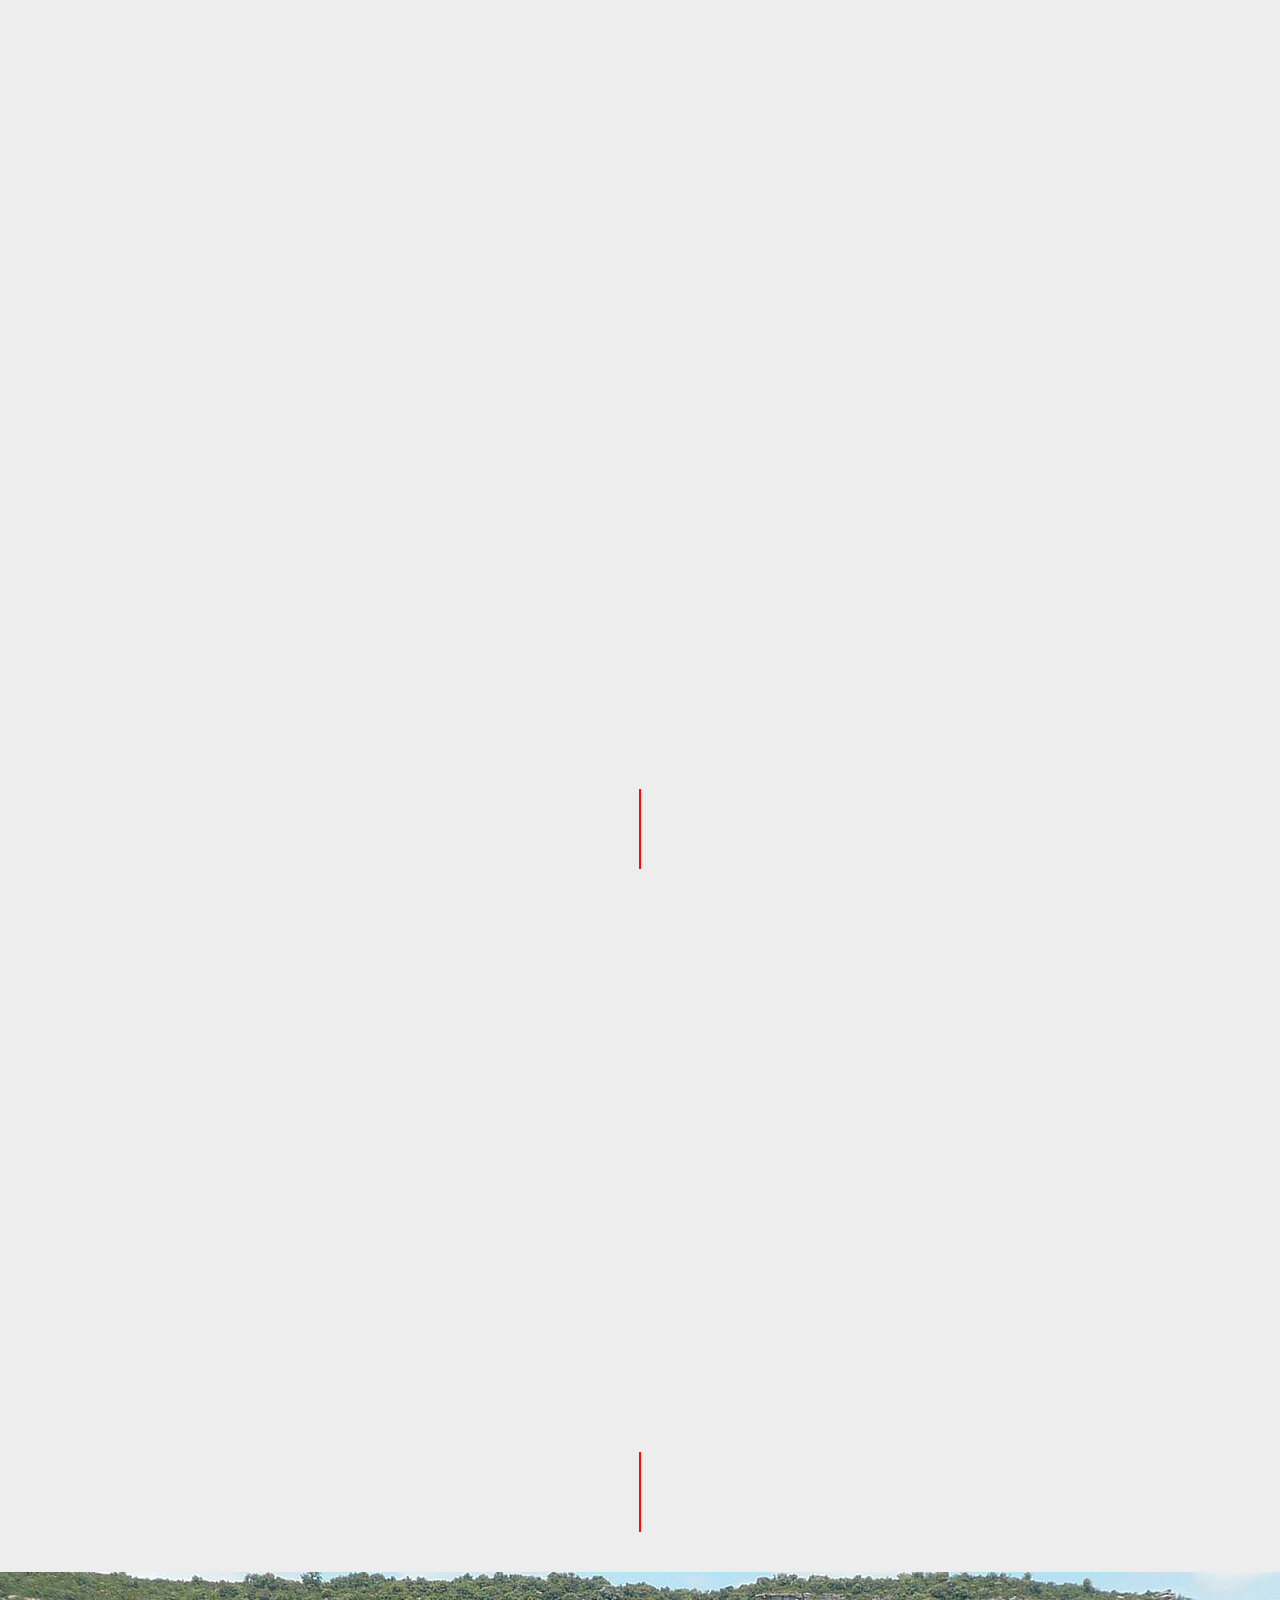
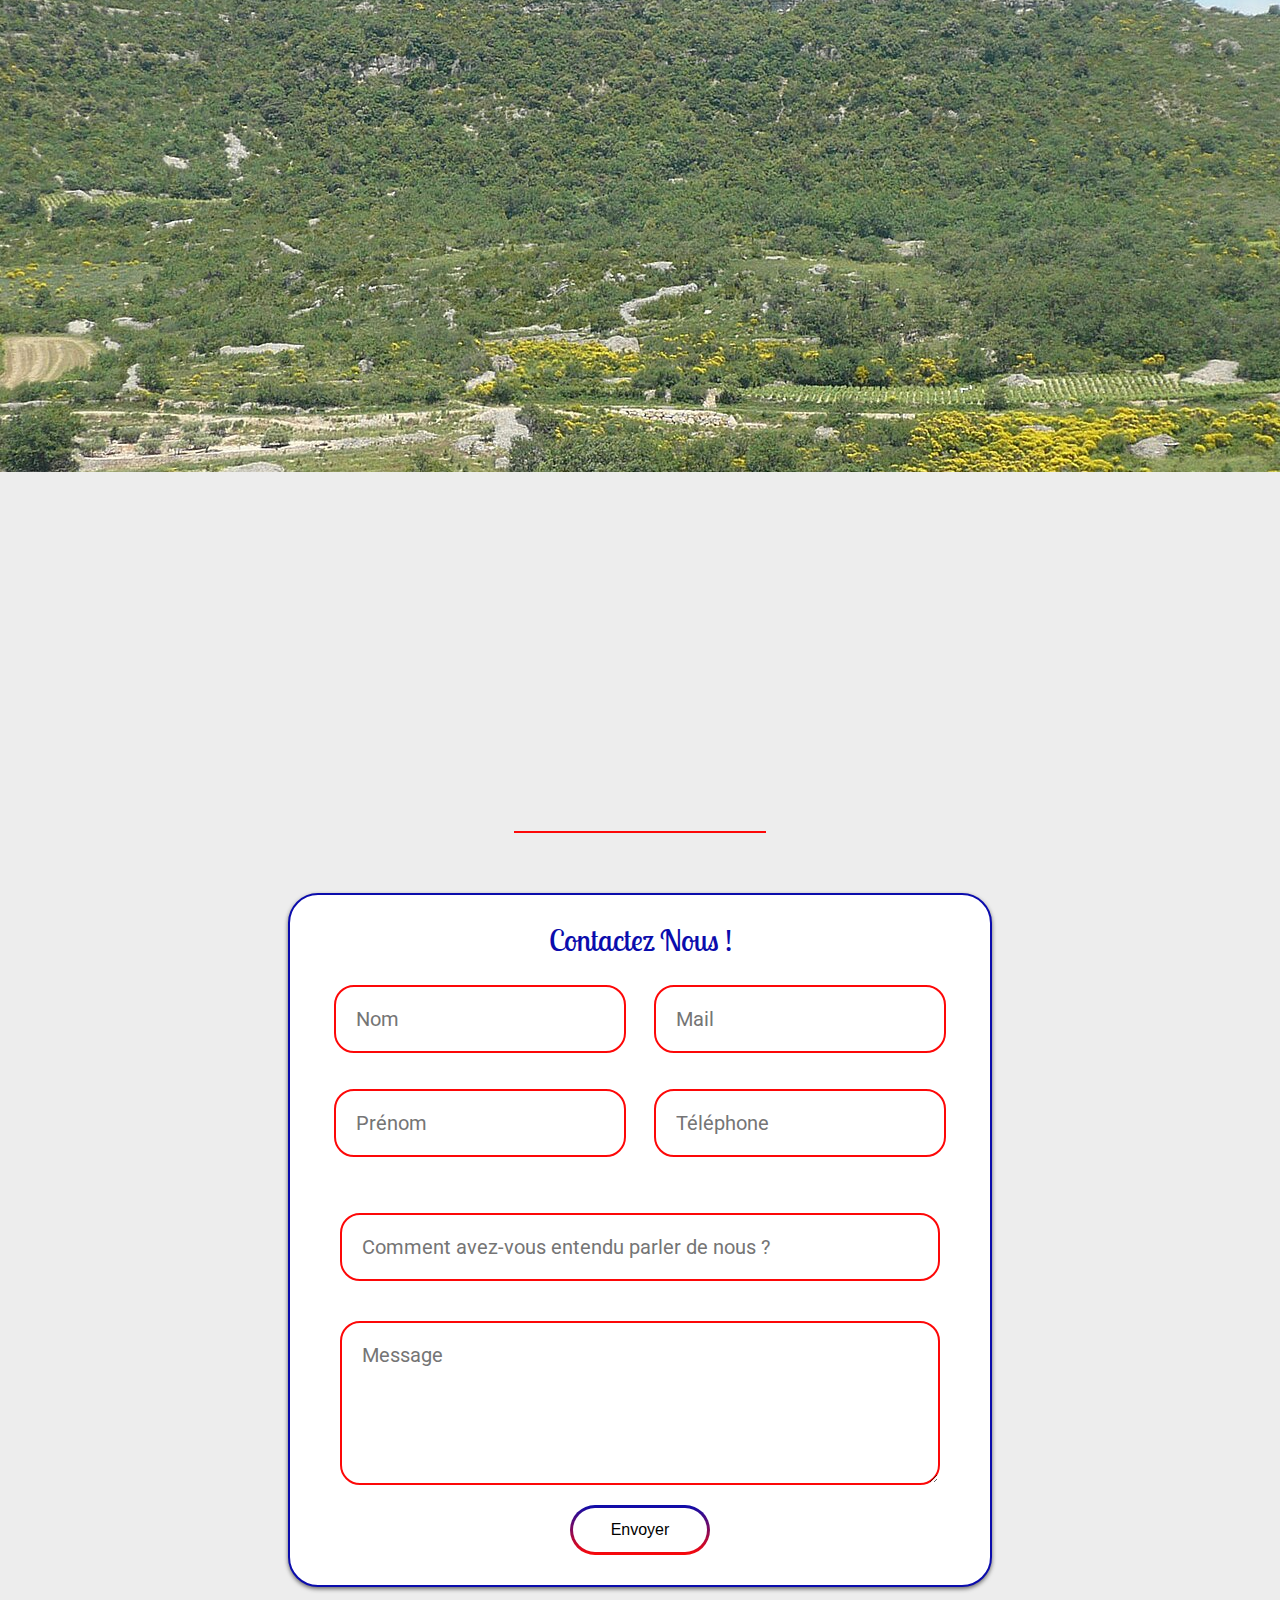
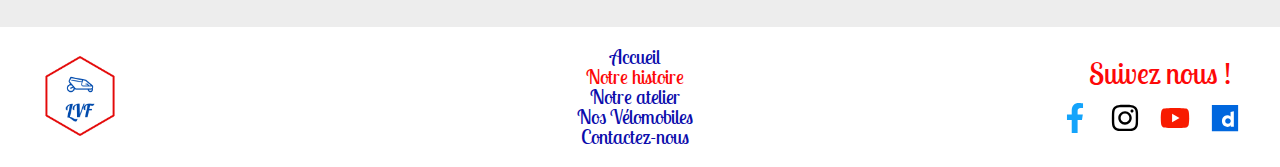
==== commit 39511d1e: "Ajout d'un peu de css sur le texte, corrections diverses sur index et histoire.html" ====
--- a/LVF/html/histoire.html
+++ b/LVF/html/histoire.html
@@ -62,28 +62,27 @@
         <div class="container-content reveal">
           <div class="content-text reveal-2">
             <p>
-              Notre entreprise innovante, située au cœur de Montpellier, a
-              choisi cette ville dynamique pour son siège social en raison de sa
-              forte culture du vélo et de ses infrastructures cyclables.<br />Montpellier
-              est également un pôle d'innovation technologique, offrant un
-              environnement propice au développement de solutions de transport
-              alternatives et durables.<br />C’est d’abord l’histoire de deux
-              frères Nicolas et Valentin, passionnés de vélo et soucieux de
-              l'environnement, l'entreprise est née d'une volonté de proposer
-              une solution de transport écologique et performante.<br />Il a
-              fallu relever des défis importants, notamment en matière
-              d'investissement et de recherche & développement.<br />Cependant,
-              grâce à notre persévérance et notre participation à des
-              conférences types Ted, nous avons réussi à lever une dizaine de
-              million d’euros et ainsi, mettre sur pied une gamme unique de
-              vélomobiles adaptés aux besoins des citadins.<br />
-              Nos Vélomobiles se caractérisent par leur design innovant et leur
-              efficacité énergétique remarquable.<br />Dotés d'une coque légère
-              en matériaux composites, ces véhicules associent les avantages du
-              vélo (maniable, peu encombrant) et de la voiture (protection
-              contre les intempéries, capacité de transport).<br />Ils ne
-              nécessitent pas de sources d’énergies externes, de permis ni même
-              d’assurance.
+              Notre entreprise innovante, située au cœur de Montpellier, a choisi cette ville dynamique 
+              pour son siège social en raison de sa forte culture du vélo et de ses infrastructures cyclables.
+            </p>
+            <p>
+              Montpellier est également un pôle d'innovation technologique, offrant un environnement propice 
+              au développement de solutions de transport alternatives et durables.
+            </p>
+            <p>
+              C’est d’abord l’histoire de deux frères Nicolas et Valentin, passionnés de vélo et soucieux de l'environnement, 
+              l'entreprise est née d'une volonté de proposer une solution de transport écologique et performante.
+            </p>
+            <p>
+              Il a fallu relever des défis importants, notamment en matière d'investissement et de recherche & développement. 
+              Cependant, grâce à notre persévérance et notre participation à des conférences types Ted, nous avons 
+              réussi à lever une dizaine de million d’euros et ainsi, mettre sur pied une gamme unique de vélomobiles adaptés 
+              aux besoins des citadins.
+            </p>
+            <p>
+              Nos Vélomobiles se caractérisent par leur design innovant et leur efficacité énergétique remarquable.
+              Dotés d'une coque légère en matériaux composites, ces véhicules associent les avantages du vélo (maniable, peu encombrant) et de la voiture (protection contre les intempéries, capacité de transport).
+              Ils ne nécessitent pas de sources d’énergies externes, de permis ni même d’assurance.
             </p>
           </div>
           <div class="picture-content-title reveal-2">
@@ -101,13 +100,7 @@
           </div>
           <div class="content-text reveal-3">
             <p>
-              L'historique de la vélomobile commence dans les années 1920-1930
-              avec Mochet et son vélocar précurseur, et les premiers vélos
-              couchés. Dès le début la recherche de stabilité et protection
-              rejoint l'obtention de vitesses plus élevées grâce à une meilleure
-              pénétration dans l'air (important dès 15 km/h).<br />Ci contre,
-              Étienne Bunau-Varilla installant le pistard Marcel Berthet dans
-              son « vélo torpille » au Parc des Princes en 1913.
+              L'historique de la vélomobile commence dans les années 1920-1930 avec Mochet et son vélocar précurseur, et les premiers vélos couchés. Dès le début la recherche de stabilité et protection rejoint l'obtention de vitesses plus élevées grâce à une meilleure pénétration dans l'air (important dès 15 km/h).<br>Ci contre, Étienne Bunau-Varilla installant le pistard Marcel Berthet dans son « vélo torpille » au Parc des Princes en 1913.
             </p>
           </div>
         </div>
@@ -118,26 +111,18 @@
       <section class="third-container">
         <div class="container-content-history">
           <div class="picture-content-title wide">
-            <img src="../assets/imgs/garrigue.jpg" class="img-cover" />
+            <img src="../assets/imgs/garrigue.jpg" class="img-cover"/>
           </div>
           <div class="container-content-about reveal">
             <div class="content-text reveal-2">
               <p>
-                La nature nous inspire et notamment la beauté de la garrigue.
-                C'est cet environnement privilégié d'Occitanie et notre passion
-                pour le Vélo qui nous permis de découvrir le Vélomobile et ses
-                multiples avantages. Dès lors, l'implantation de nos différentes
-                structures dans cette magnifique région est vite devenue une
-                évidence.
+                La nature nous inspire et notamment la beauté de la garrigue. C'est cet environnement privilégié d'Occitanie et notre passion pour le Vélo qui nous permis de découvrir le Vélomobile et ses multiples avantages.
+                Dès lors, l'implantation de nos différentes structures dans cette magnifique région est vite devenue une évidence.
               </p>
             </div>
             <div class="content-text reveal-4">
               <p>
-                C'est derrière cette colline, à l'abris des regards, que nous
-                testons nos prototypes (vitesse, tenue de route) sur le circuit
-                "Carland" de Mireval, dans le massif de la Gardiole. Le circuit
-                nous est gentiment prêté par la société Goodyear, propriétaire
-                du circuit depuis 1984.
+                C'est derrière cette colline, à l'abris des regards, que nous testons nos prototypes (vitesse, tenue de route) sur le circuit "Carland" de Mireval, dans le massif de la Gardiole. Le circuit nous est gentiment prêté par la société Goodyear, propriétaire du circuit depuis 1984.
               </p>
             </div>
           </div>
--- a/LVF/style/general.css
+++ b/LVF/style/general.css
@@ -31,6 +31,11 @@
 
 body {
   background-color: var(--background);
+}
+
+.content-text p {
+  line-height: 1.2em;
+  margin-bottom: .8em;
 }
 
 /*Image qui prend toute la largeur*/
@@ -161,6 +166,7 @@
   height: 500px;
 }
 
+
 /*Notre gamme unique*/
 .container-box {
   display: flex;
@@ -215,6 +221,14 @@
 .content-about-two ul li {
   text-align: center;
   margin: 0.5em 0 0 0;
+}
+
+/* Cartes techniques des modèles */
+.card {
+  border: 2px solid var(--blue);
+  box-shadow: 2px 2px 0 var(--red);
+  padding: 2em;
+  border-radius: 8px;
 }
 
 /*section histoire/usine*/
@@ -339,6 +353,7 @@
   }
 }
 
+
 /*Media QUERIES*/
 
 @media screen and (max-width: 992px) {
@@ -373,7 +388,7 @@
     margin: 1em 1em 0 0;
   }
   h3 {
-    font-size: 1.75em;
+    font-size: 1em;
   }
   .content-about-one,
   .content-about-two {
@@ -439,11 +454,11 @@
   body {
     font-size: 1.2em;
   }
-}
-
-/* Extra large devices (large laptops and desktops, 1200px and up) */
-@media only screen and (min-width: 1400px) {
+ }
+ 
+ /* Extra large devices (large laptops and desktops, 1200px and up) */
+ @media only screen and (min-width: 1200px) {
   body {
     font-size: 1.25em;
   }
-}
+ } 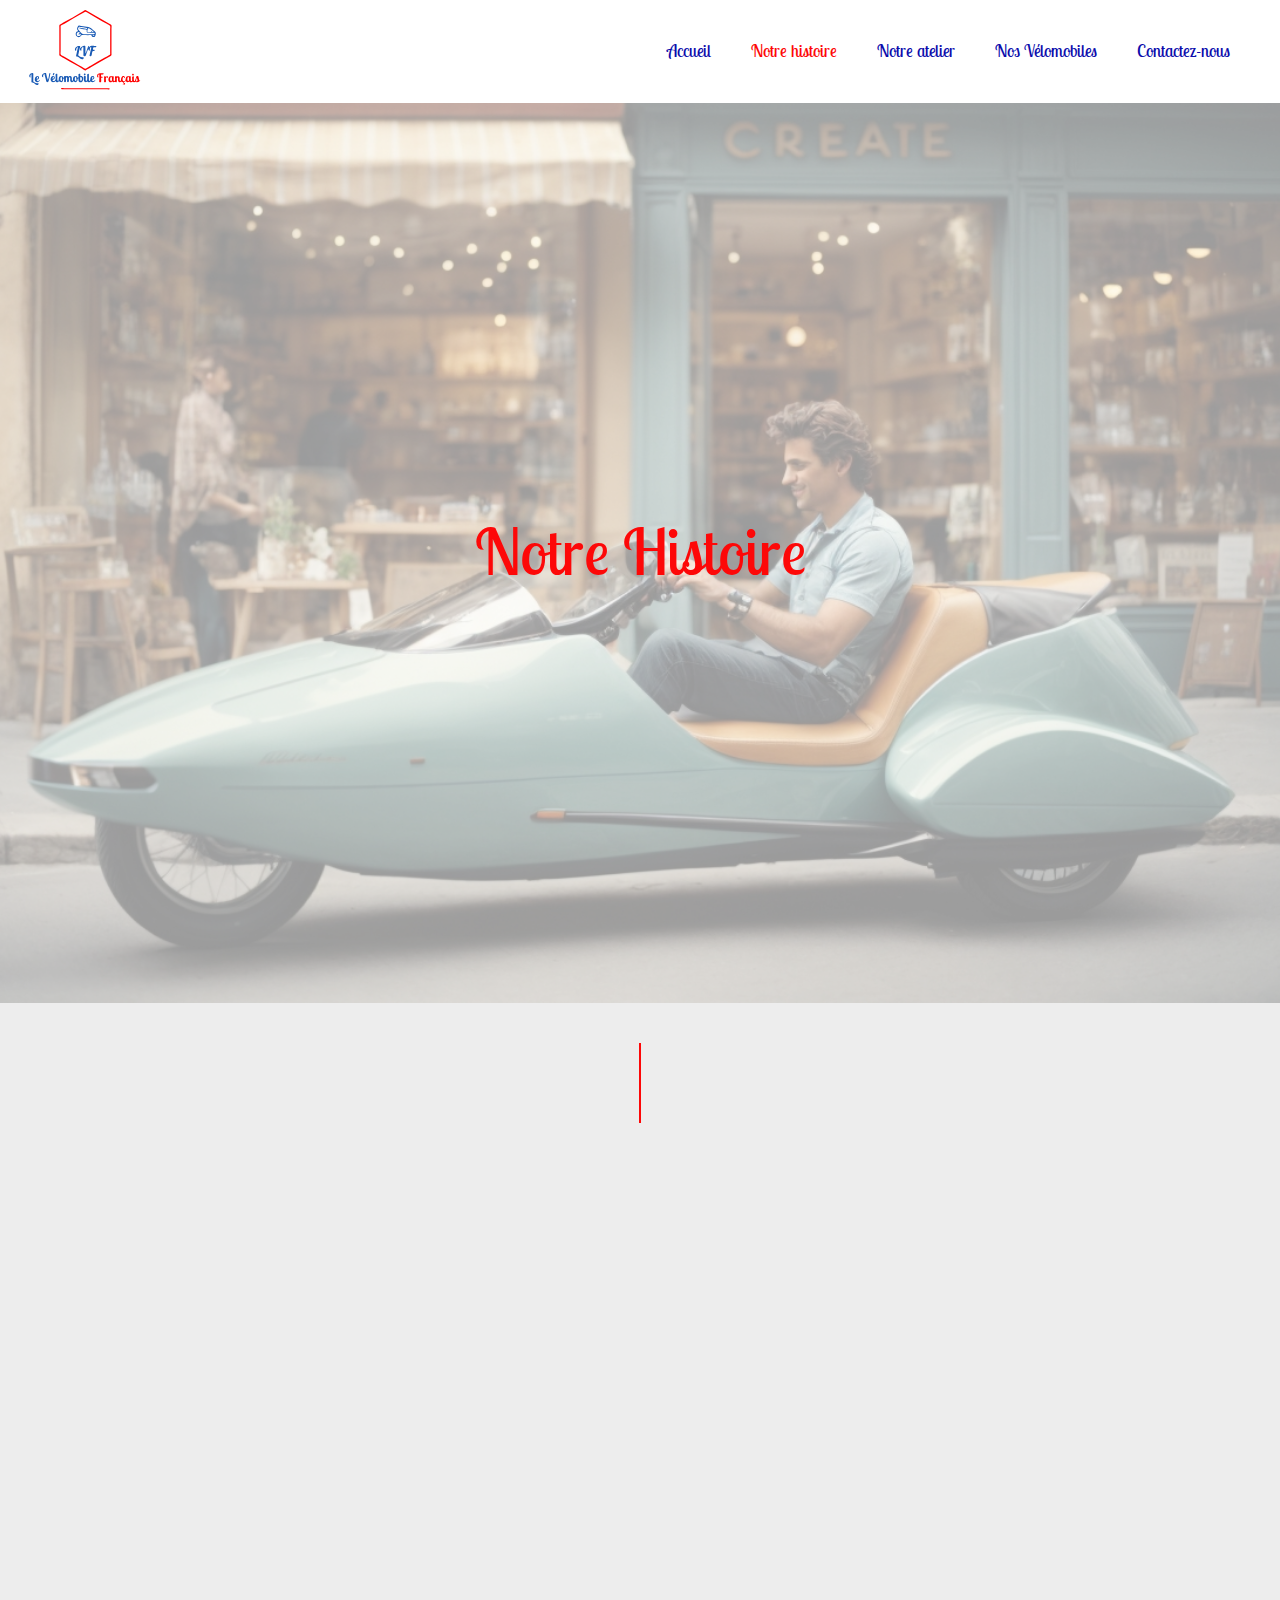
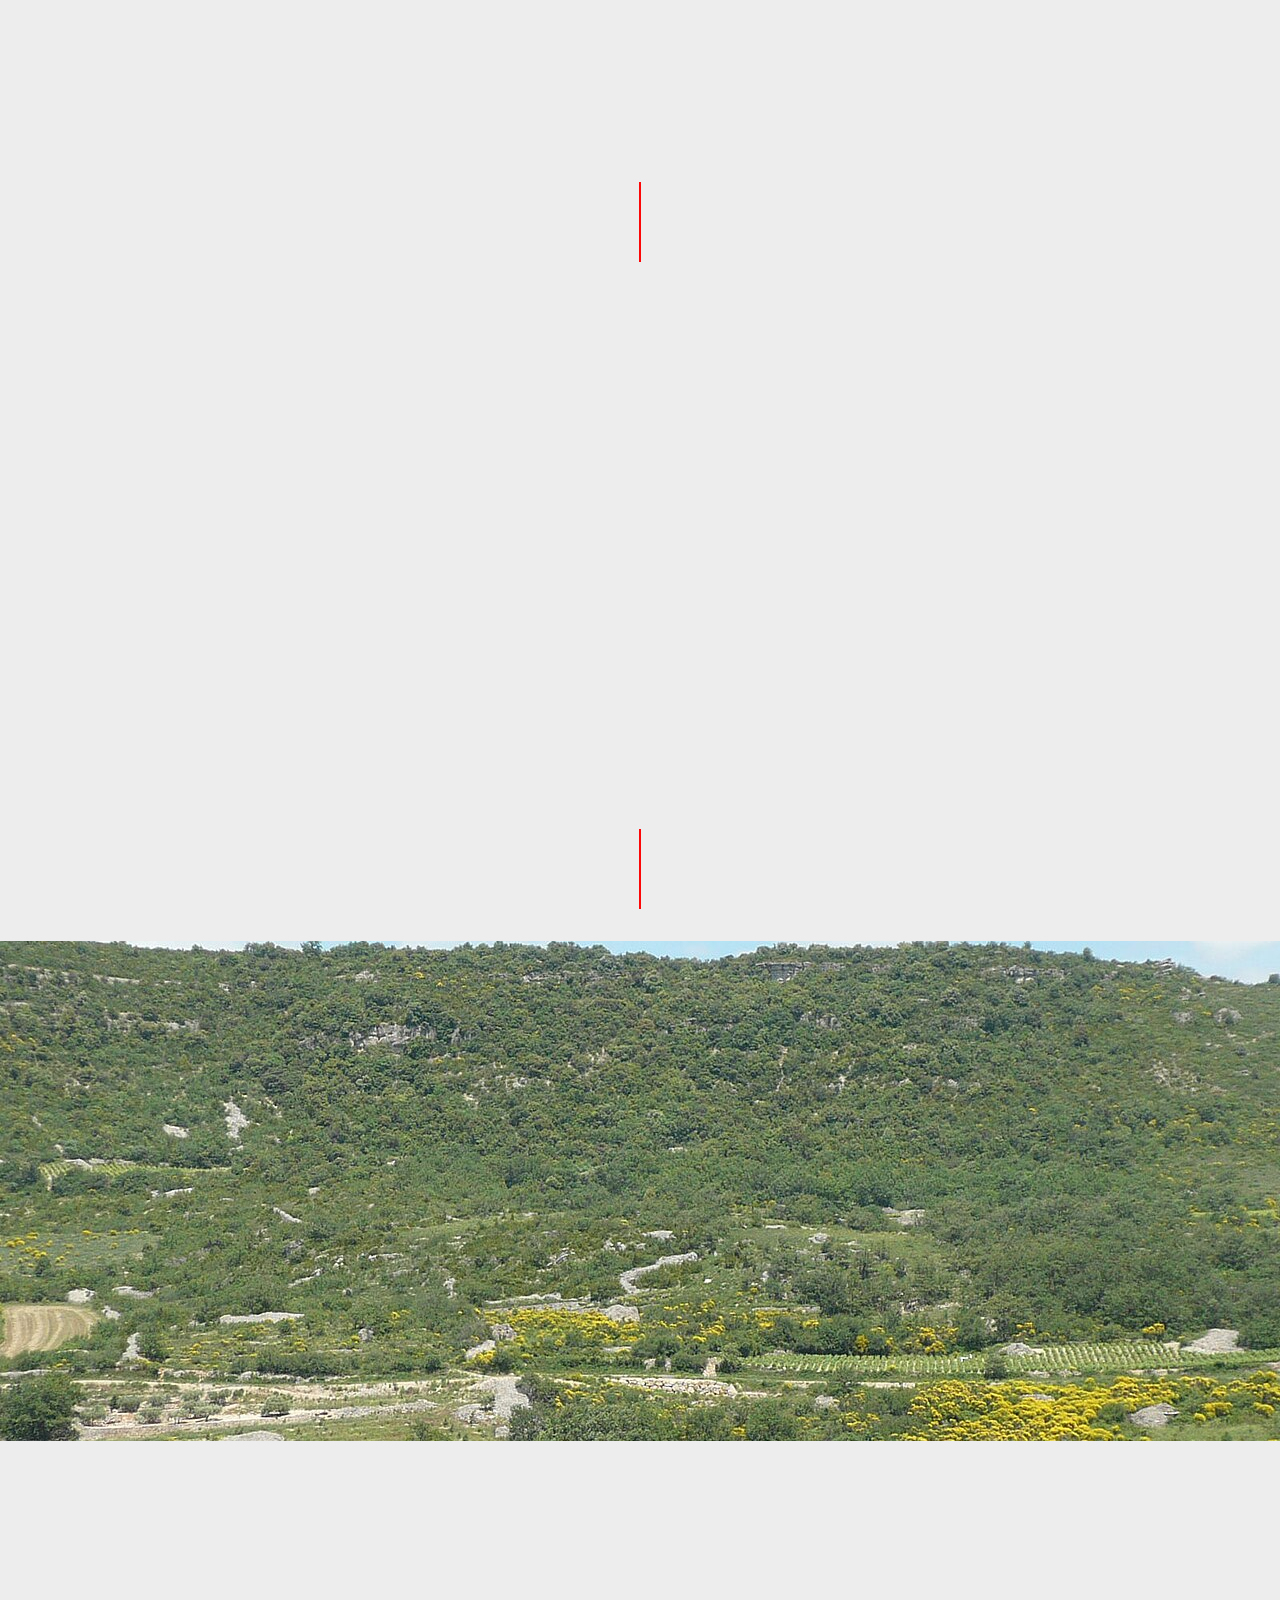
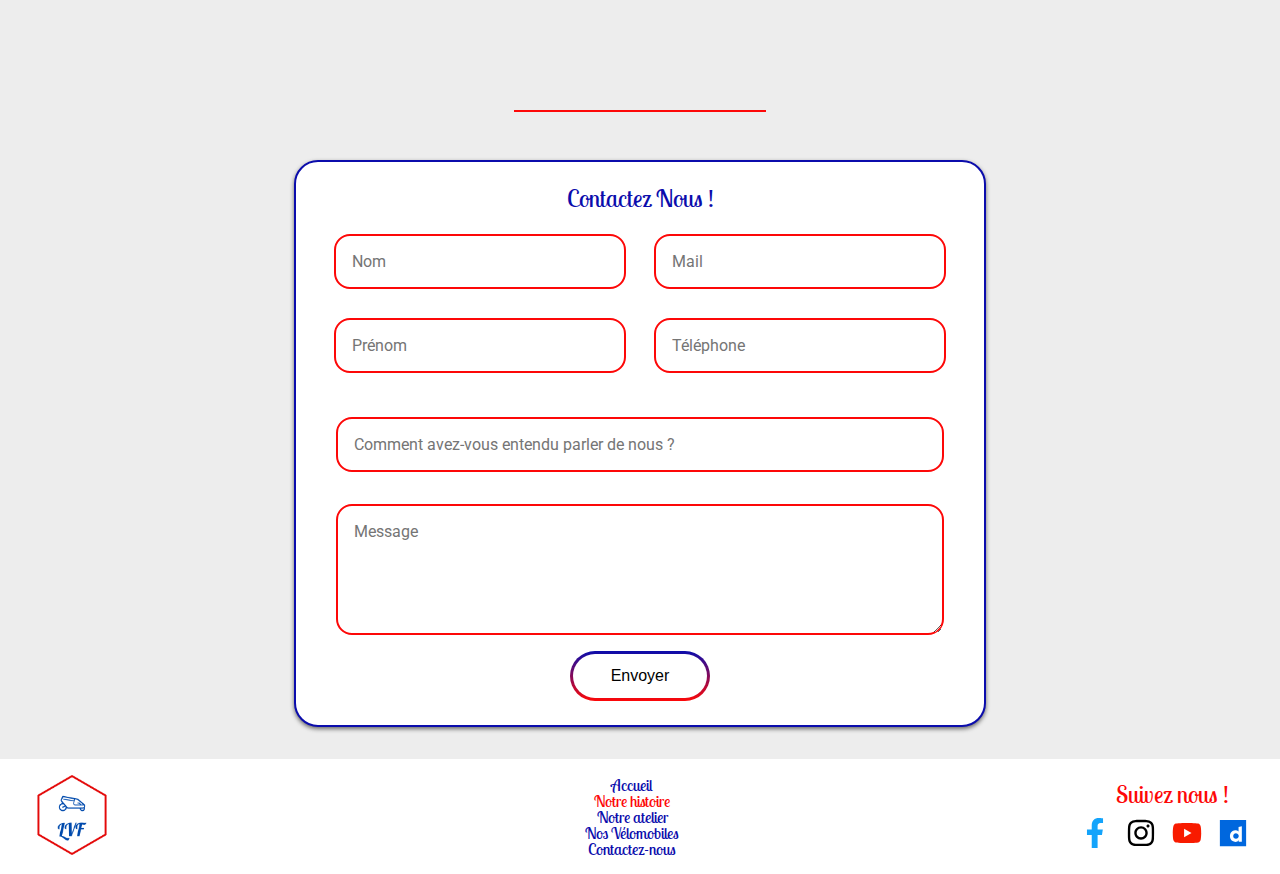
==== commit bd8a9ccd: "mise à jour et corrections sur la page histoire.html au niveau du texte" ====
--- a/LVF/html/histoire.html
+++ b/LVF/html/histoire.html
@@ -100,7 +100,12 @@
           </div>
           <div class="content-text reveal-3">
             <p>
-              L'historique de la vélomobile commence dans les années 1920-1930 avec Mochet et son vélocar précurseur, et les premiers vélos couchés. Dès le début la recherche de stabilité et protection rejoint l'obtention de vitesses plus élevées grâce à une meilleure pénétration dans l'air (important dès 15 km/h).<br>Ci contre, Étienne Bunau-Varilla installant le pistard Marcel Berthet dans son « vélo torpille » au Parc des Princes en 1913.
+              L'historique de la vélomobile commence dans les années 1920-1930 avec Mochet et son vélocar précurseur, 
+              et les premiers vélos couchés. Dès le début la recherche de stabilité et protection rejoint l'obtention 
+              de vitesses plus élevées grâce à une meilleure pénétration dans l'air (important dès 15 km/h).
+            </p>
+            <p>
+              Ci contre, Étienne Bunau-Varilla installant le pistard Marcel Berthet dans son « vélo torpille » au Parc des Princes en 1913.
             </p>
           </div>
         </div>
@@ -116,13 +121,16 @@
           <div class="container-content-about reveal">
             <div class="content-text reveal-2">
               <p>
-                La nature nous inspire et notamment la beauté de la garrigue. C'est cet environnement privilégié d'Occitanie et notre passion pour le Vélo qui nous permis de découvrir le Vélomobile et ses multiples avantages.
+                La nature nous inspire et notamment la beauté de la garrigue. C'est cet environnement privilégié d'Occitanie 
+                et notre passion pour le Vélo qui nous permis de découvrir le Vélomobile et ses multiples avantages.
                 Dès lors, l'implantation de nos différentes structures dans cette magnifique région est vite devenue une évidence.
               </p>
             </div>
             <div class="content-text reveal-4">
               <p>
-                C'est derrière cette colline, à l'abris des regards, que nous testons nos prototypes (vitesse, tenue de route) sur le circuit "Carland" de Mireval, dans le massif de la Gardiole. Le circuit nous est gentiment prêté par la société Goodyear, propriétaire du circuit depuis 1984.
+                C'est derrière cette colline, à l'abris des regards, que nous testons nos prototypes (vitesse, tenue de route) 
+                sur le circuit "Carland" de Mireval, dans le massif de la Gardiole. Le circuit nous est gentiment prêté par 
+                la société Goodyear, propriétaire du circuit depuis 1984.
               </p>
             </div>
           </div>
--- a/LVF/style/general.css
+++ b/LVF/style/general.css
@@ -166,7 +166,6 @@
   height: 500px;
 }
 
-
 /*Notre gamme unique*/
 .container-box {
   display: flex;
@@ -250,7 +249,7 @@
   flex-direction: column;
   justify-content: center;
   align-items: center;
-  text-align: justify;
+ 
 }
 
 /*formulaire*/
@@ -353,7 +352,6 @@
   }
 }
 
-
 /*Media QUERIES*/
 
 @media screen and (max-width: 992px) {
@@ -388,7 +386,7 @@
     margin: 1em 1em 0 0;
   }
   h3 {
-    font-size: 1em;
+    font-size: 1.75em;
   }
   .content-about-one,
   .content-about-two {
@@ -454,11 +452,34 @@
   body {
     font-size: 1.2em;
   }
- }
- 
- /* Extra large devices (large laptops and desktops, 1200px and up) */
- @media only screen and (min-width: 1200px) {
+}
+
+/* Extra large devices (large laptops and desktops, 1200px and up) */
+@media only screen and (min-width: 1200px) {
   body {
     font-size: 1.25em;
   }
- } +}
+
+@media only screen and (max-width: 1400px) {
+  body {
+    font-size: 1em;
+  }
+  .picture-content-title img {
+    width: 700px;
+    height: 500px;
+  }
+  .picture-content-one img {
+    width: 700px;
+    height: 500px;
+  }
+  .picture-content-two img {
+    width: 700px;
+    height: 500px;
+  }
+  .container-picture-three img {
+    width: 700px;
+    height: 500px;
+  }
+
+}
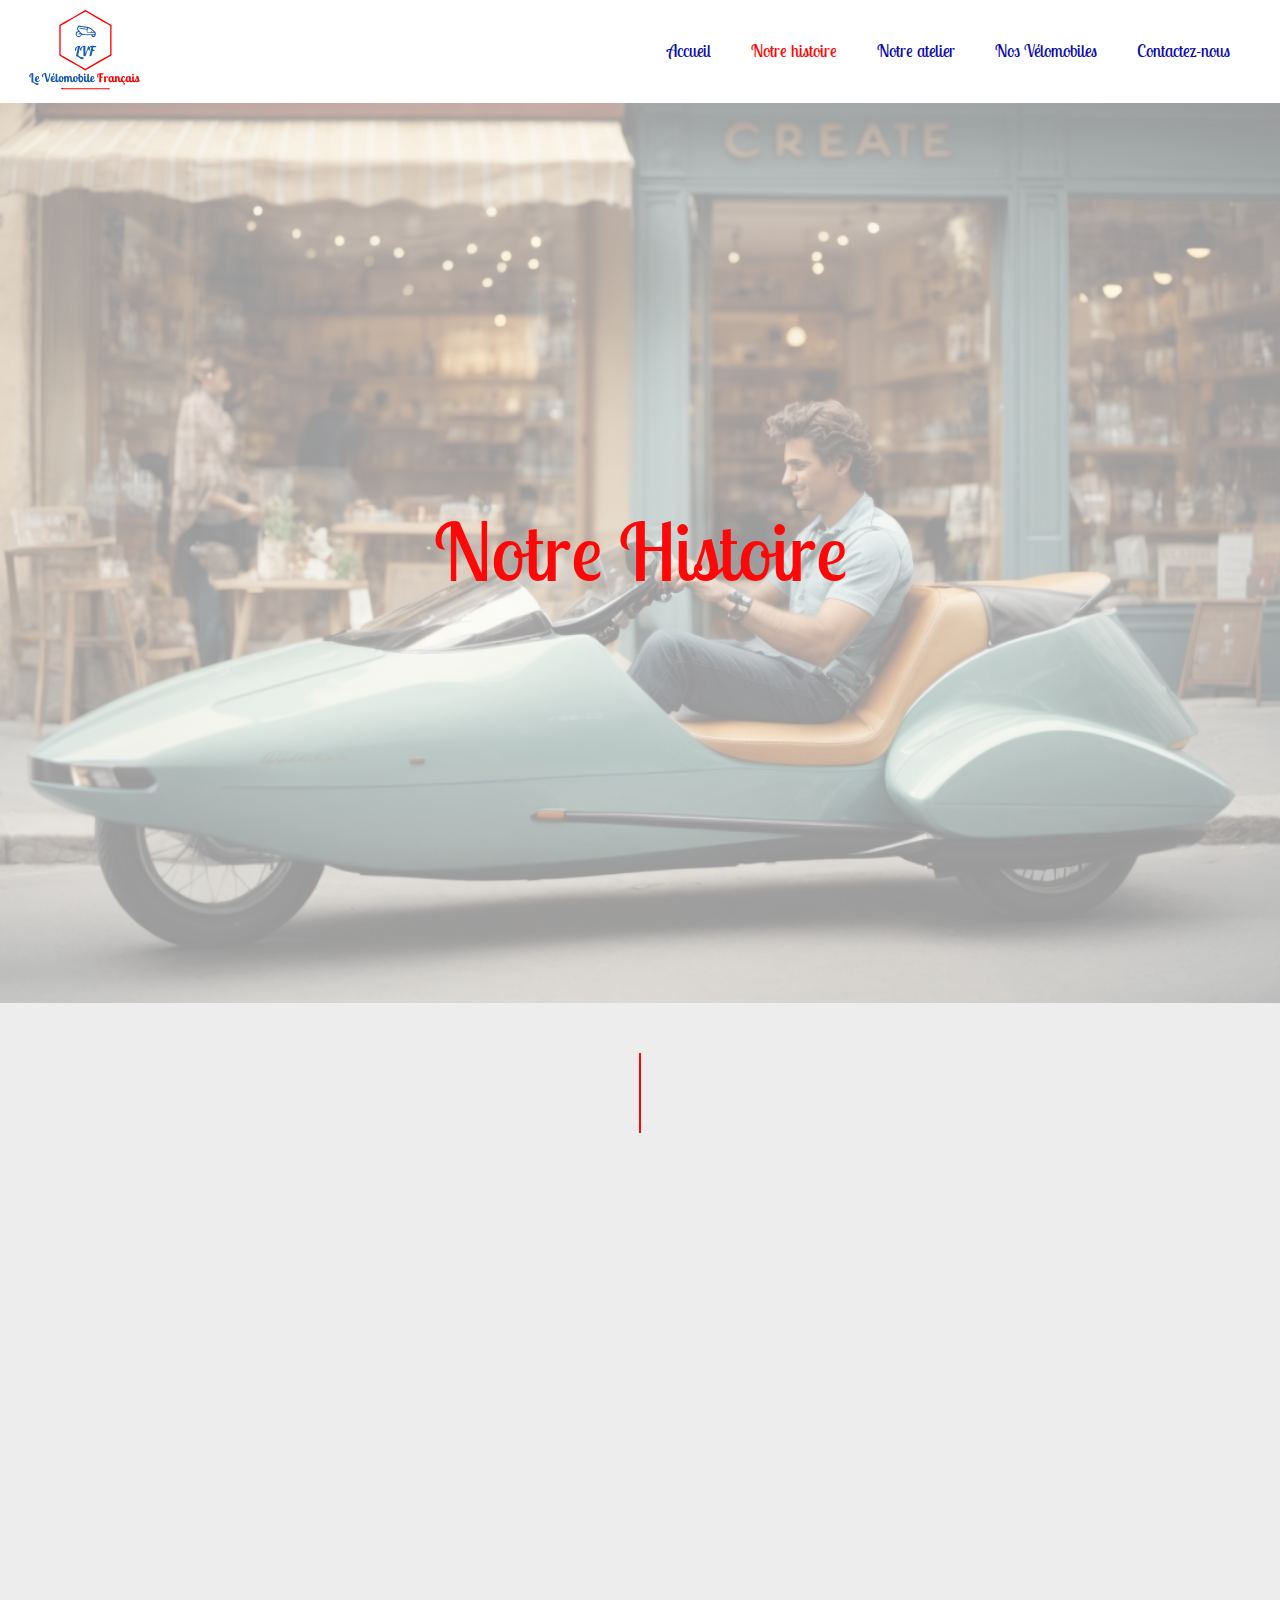
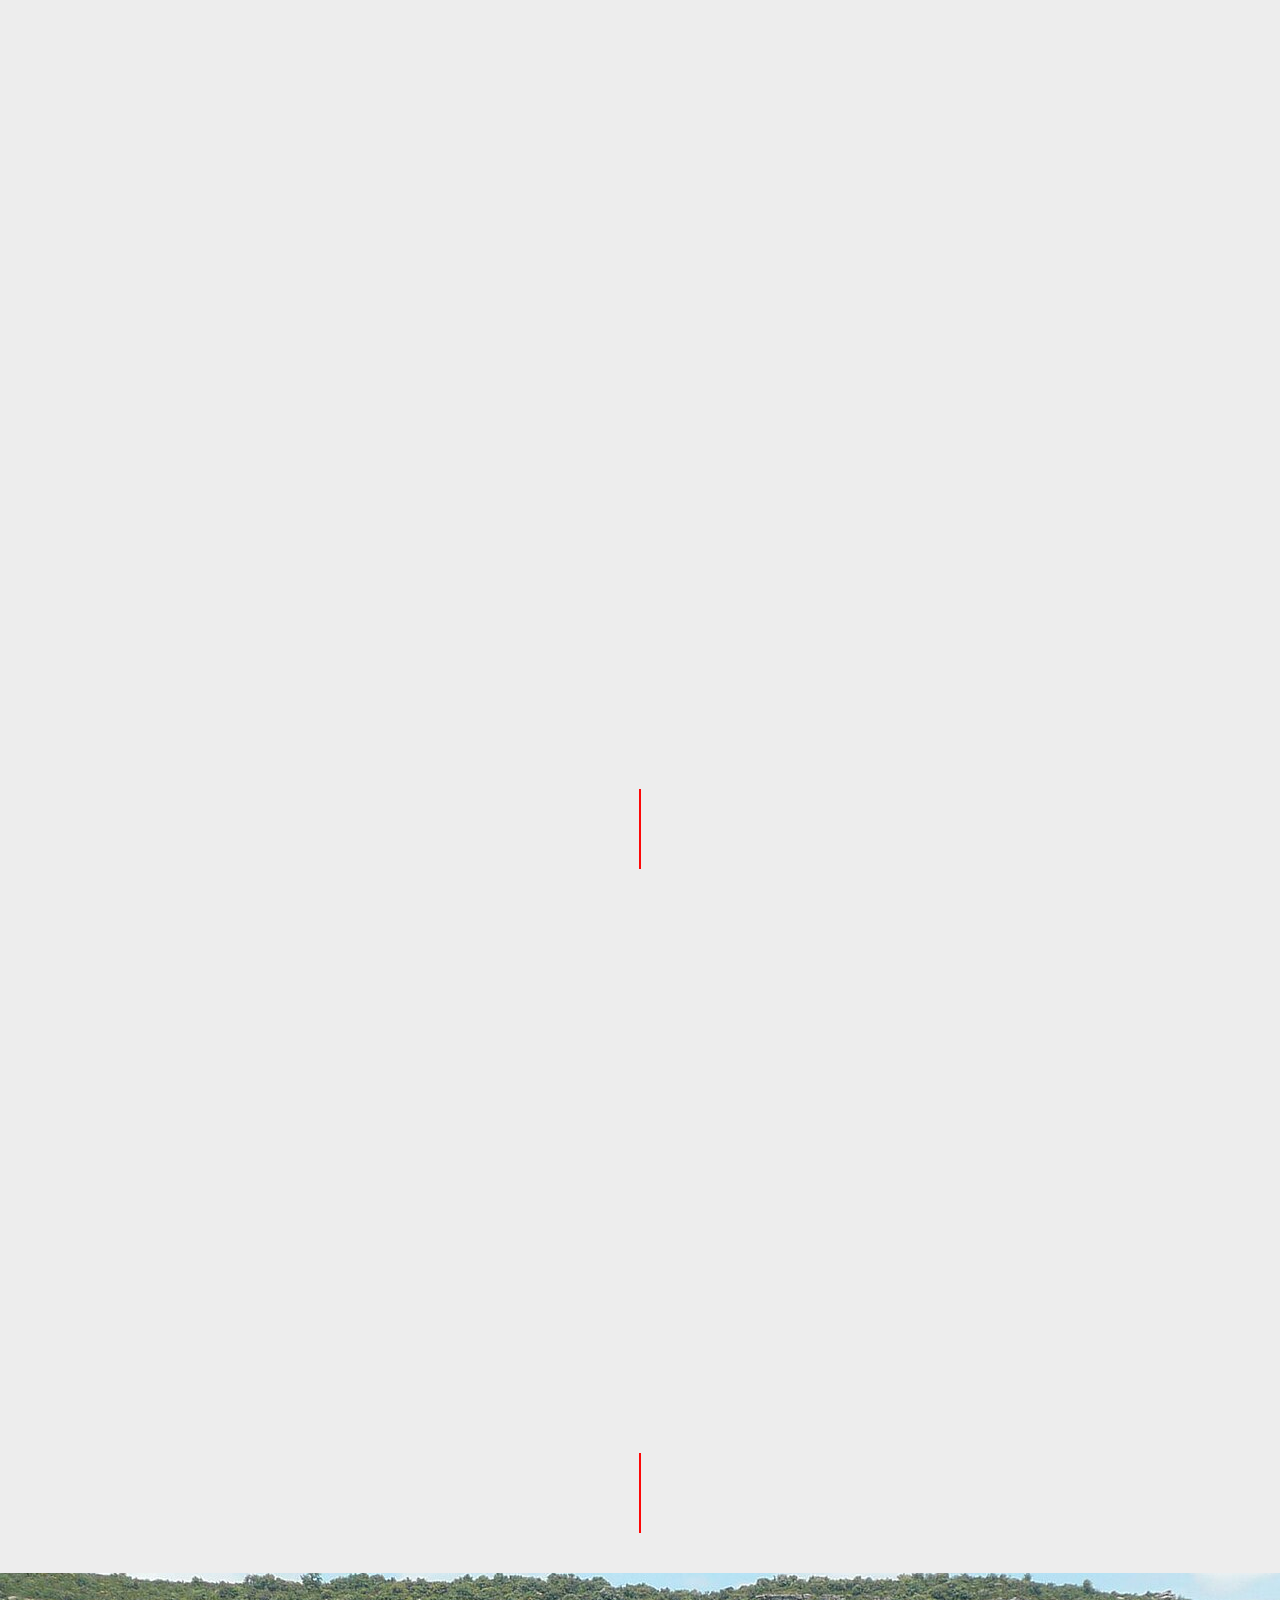
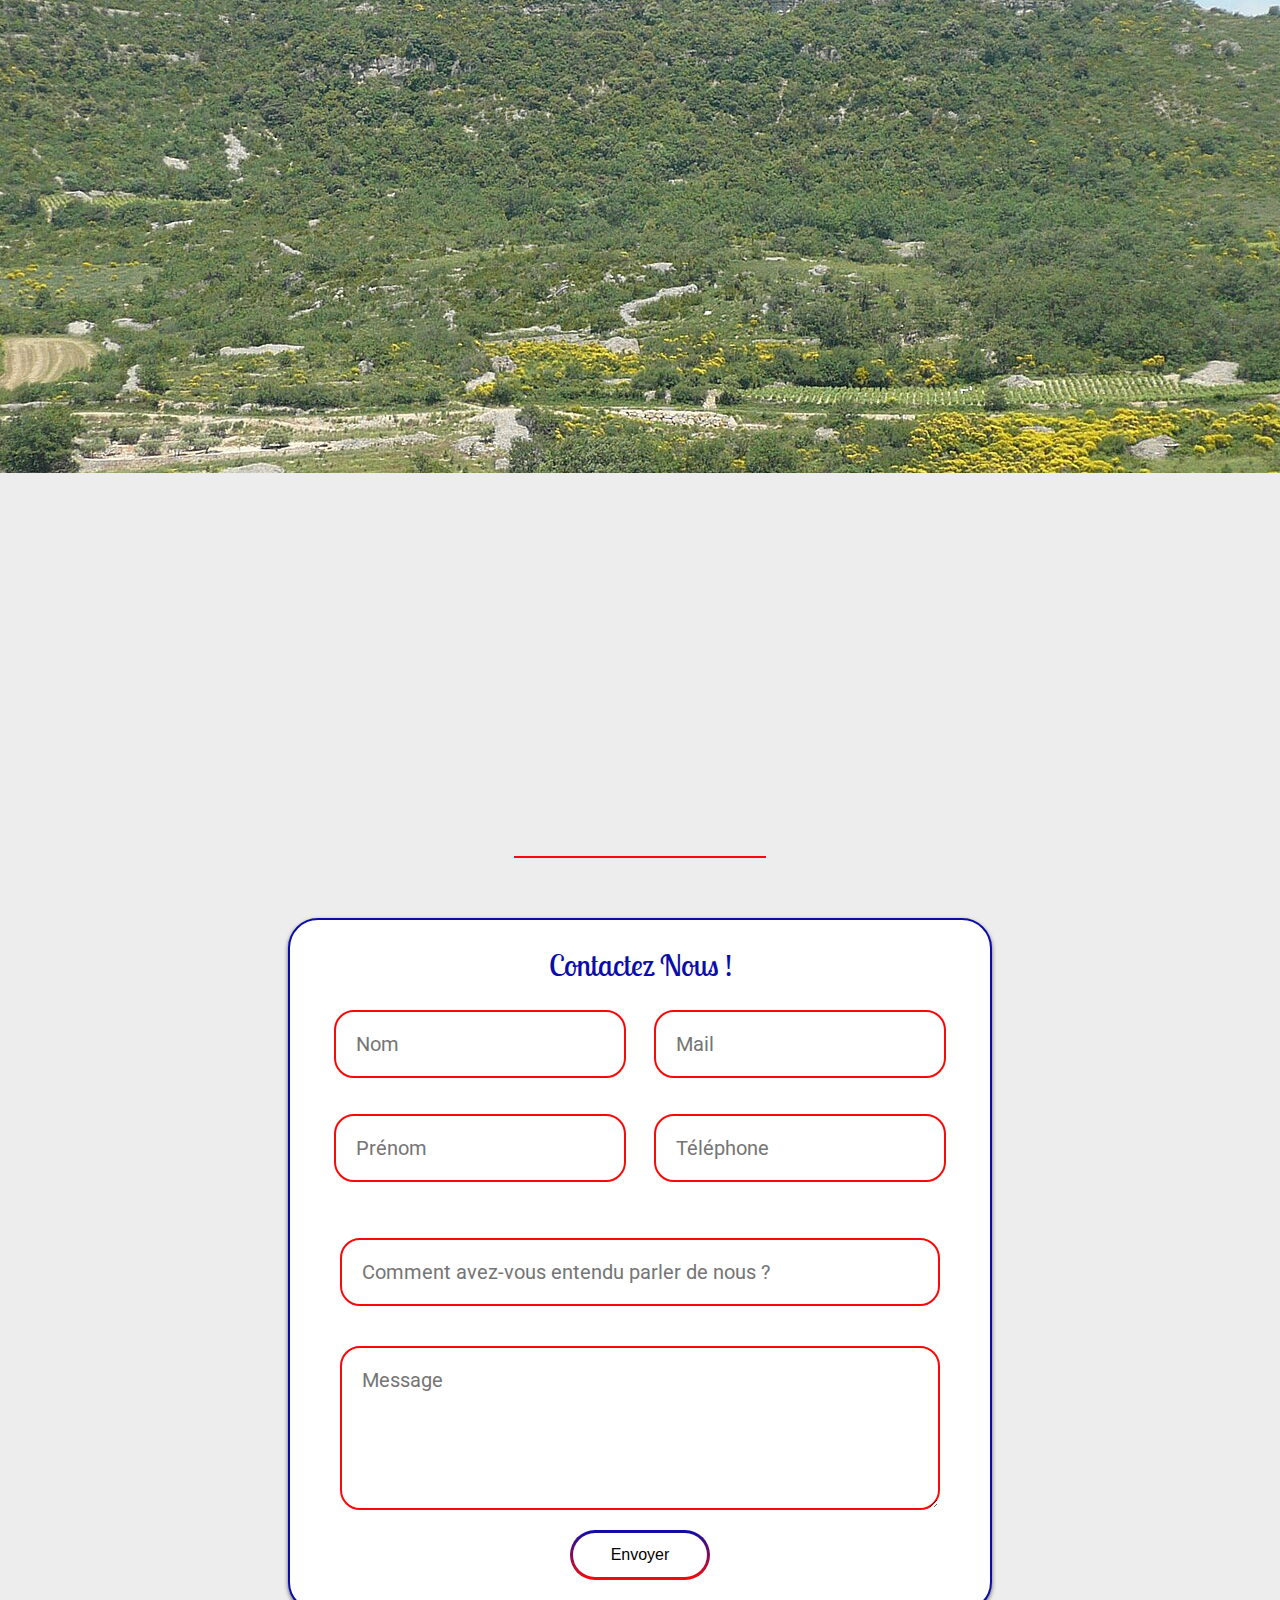
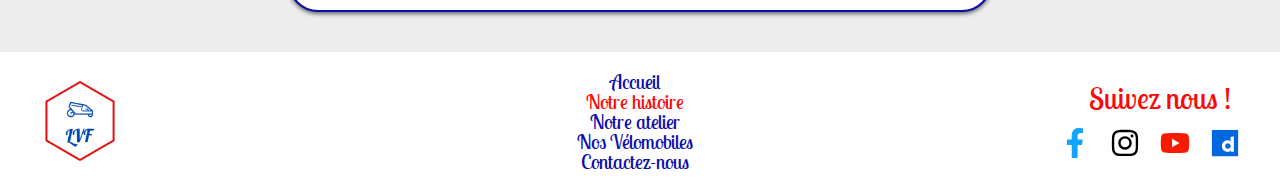
==== commit 8903f3ae: "formatage" ====
--- a/LVF/html/histoire.html
+++ b/LVF/html/histoire.html
@@ -62,27 +62,36 @@
         <div class="container-content reveal">
           <div class="content-text reveal-2">
             <p>
-              Notre entreprise innovante, située au cœur de Montpellier, a choisi cette ville dynamique 
-              pour son siège social en raison de sa forte culture du vélo et de ses infrastructures cyclables.
+              Notre entreprise innovante, située au cœur de Montpellier, a
+              choisi cette ville dynamique pour son siège social en raison de sa
+              forte culture du vélo et de ses infrastructures cyclables.
             </p>
             <p>
-              Montpellier est également un pôle d'innovation technologique, offrant un environnement propice 
-              au développement de solutions de transport alternatives et durables.
+              Montpellier est également un pôle d'innovation technologique,
+              offrant un environnement propice au développement de solutions de
+              transport alternatives et durables.
             </p>
             <p>
-              C’est d’abord l’histoire de deux frères Nicolas et Valentin, passionnés de vélo et soucieux de l'environnement, 
-              l'entreprise est née d'une volonté de proposer une solution de transport écologique et performante.
+              C’est d’abord l’histoire de deux frères Nicolas et Valentin,
+              passionnés de vélo et soucieux de l'environnement, l'entreprise
+              est née d'une volonté de proposer une solution de transport
+              écologique et performante.
             </p>
             <p>
-              Il a fallu relever des défis importants, notamment en matière d'investissement et de recherche & développement. 
-              Cependant, grâce à notre persévérance et notre participation à des conférences types Ted, nous avons 
-              réussi à lever une dizaine de million d’euros et ainsi, mettre sur pied une gamme unique de vélomobiles adaptés 
-              aux besoins des citadins.
+              Il a fallu relever des défis importants, notamment en matière
+              d'investissement et de recherche & développement. Cependant, grâce
+              à notre persévérance et notre participation à des conférences
+              types Ted, nous avons réussi à lever une dizaine de million
+              d’euros et ainsi, mettre sur pied une gamme unique de vélomobiles
+              adaptés aux besoins des citadins.
             </p>
             <p>
-              Nos Vélomobiles se caractérisent par leur design innovant et leur efficacité énergétique remarquable.
-              Dotés d'une coque légère en matériaux composites, ces véhicules associent les avantages du vélo (maniable, peu encombrant) et de la voiture (protection contre les intempéries, capacité de transport).
-              Ils ne nécessitent pas de sources d’énergies externes, de permis ni même d’assurance.
+              Nos Vélomobiles se caractérisent par leur design innovant et leur
+              efficacité énergétique remarquable. Dotés d'une coque légère en
+              matériaux composites, ces véhicules associent les avantages du
+              vélo (maniable, peu encombrant) et de la voiture (protection
+              contre les intempéries, capacité de transport). Ils ne nécessitent
+              pas de sources d’énergies externes, de permis ni même d’assurance.
             </p>
           </div>
           <div class="picture-content-title reveal-2">
@@ -100,12 +109,15 @@
           </div>
           <div class="content-text reveal-3">
             <p>
-              L'historique de la vélomobile commence dans les années 1920-1930 avec Mochet et son vélocar précurseur, 
-              et les premiers vélos couchés. Dès le début la recherche de stabilité et protection rejoint l'obtention 
-              de vitesses plus élevées grâce à une meilleure pénétration dans l'air (important dès 15 km/h).
+              L'historique de la vélomobile commence dans les années 1920-1930
+              avec Mochet et son vélocar précurseur, et les premiers vélos
+              couchés. Dès le début la recherche de stabilité et protection
+              rejoint l'obtention de vitesses plus élevées grâce à une meilleure
+              pénétration dans l'air (important dès 15 km/h).
             </p>
             <p>
-              Ci contre, Étienne Bunau-Varilla installant le pistard Marcel Berthet dans son « vélo torpille » au Parc des Princes en 1913.
+              Ci contre, Étienne Bunau-Varilla installant le pistard Marcel
+              Berthet dans son « vélo torpille » au Parc des Princes en 1913.
             </p>
           </div>
         </div>
@@ -116,21 +128,26 @@
       <section class="third-container">
         <div class="container-content-history">
           <div class="picture-content-title wide">
-            <img src="../assets/imgs/garrigue.jpg" class="img-cover"/>
+            <img src="../assets/imgs/garrigue.jpg" class="img-cover" />
           </div>
           <div class="container-content-about reveal">
             <div class="content-text reveal-2">
               <p>
-                La nature nous inspire et notamment la beauté de la garrigue. C'est cet environnement privilégié d'Occitanie 
-                et notre passion pour le Vélo qui nous permis de découvrir le Vélomobile et ses multiples avantages.
-                Dès lors, l'implantation de nos différentes structures dans cette magnifique région est vite devenue une évidence.
+                La nature nous inspire et notamment la beauté de la garrigue.
+                C'est cet environnement privilégié d'Occitanie et notre passion
+                pour le Vélo qui nous permis de découvrir le Vélomobile et ses
+                multiples avantages. Dès lors, l'implantation de nos différentes
+                structures dans cette magnifique région est vite devenue une
+                évidence.
               </p>
             </div>
             <div class="content-text reveal-4">
               <p>
-                C'est derrière cette colline, à l'abris des regards, que nous testons nos prototypes (vitesse, tenue de route) 
-                sur le circuit "Carland" de Mireval, dans le massif de la Gardiole. Le circuit nous est gentiment prêté par 
-                la société Goodyear, propriétaire du circuit depuis 1984.
+                C'est derrière cette colline, à l'abris des regards, que nous
+                testons nos prototypes (vitesse, tenue de route) sur le circuit
+                "Carland" de Mireval, dans le massif de la Gardiole. Le circuit
+                nous est gentiment prêté par la société Goodyear, propriétaire
+                du circuit depuis 1984.
               </p>
             </div>
           </div>
--- a/LVF/style/general.css
+++ b/LVF/style/general.css
@@ -36,6 +36,10 @@
 .content-text p {
   line-height: 1.2em;
   margin-bottom: .8em;
+}
+
+b {
+  font-weight: 700;
 }
 
 /*Image qui prend toute la largeur*/
@@ -461,25 +465,3 @@
   }
 }
 
-@media only screen and (max-width: 1400px) {
-  body {
-    font-size: 1em;
-  }
-  .picture-content-title img {
-    width: 700px;
-    height: 500px;
-  }
-  .picture-content-one img {
-    width: 700px;
-    height: 500px;
-  }
-  .picture-content-two img {
-    width: 700px;
-    height: 500px;
-  }
-  .container-picture-three img {
-    width: 700px;
-    height: 500px;
-  }
-
-}
--- a/LVF/style/histoire.css
+++ b/LVF/style/histoire.css
@@ -19,4 +19,5 @@
 .content-text {
   margin: 2em 0 2em 0;
   padding: 2em;
+  width: fit-content;
 }
